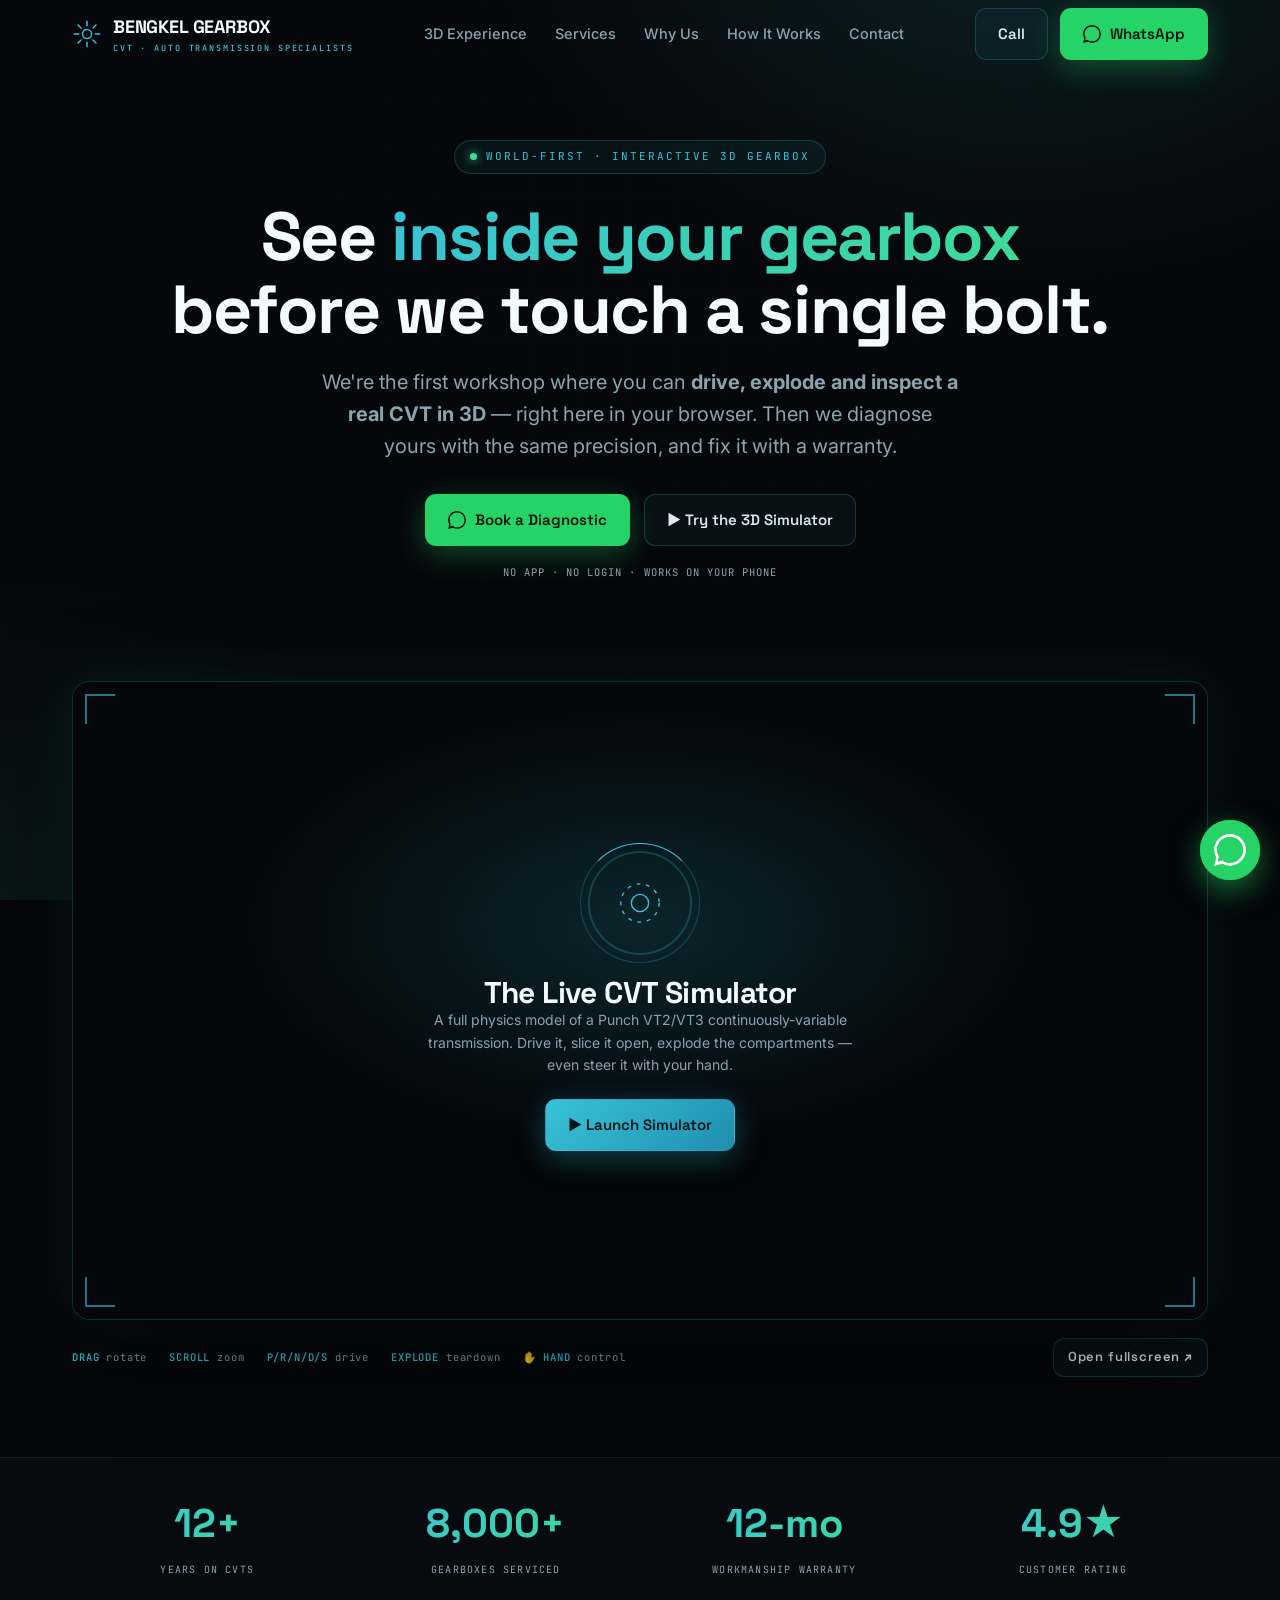
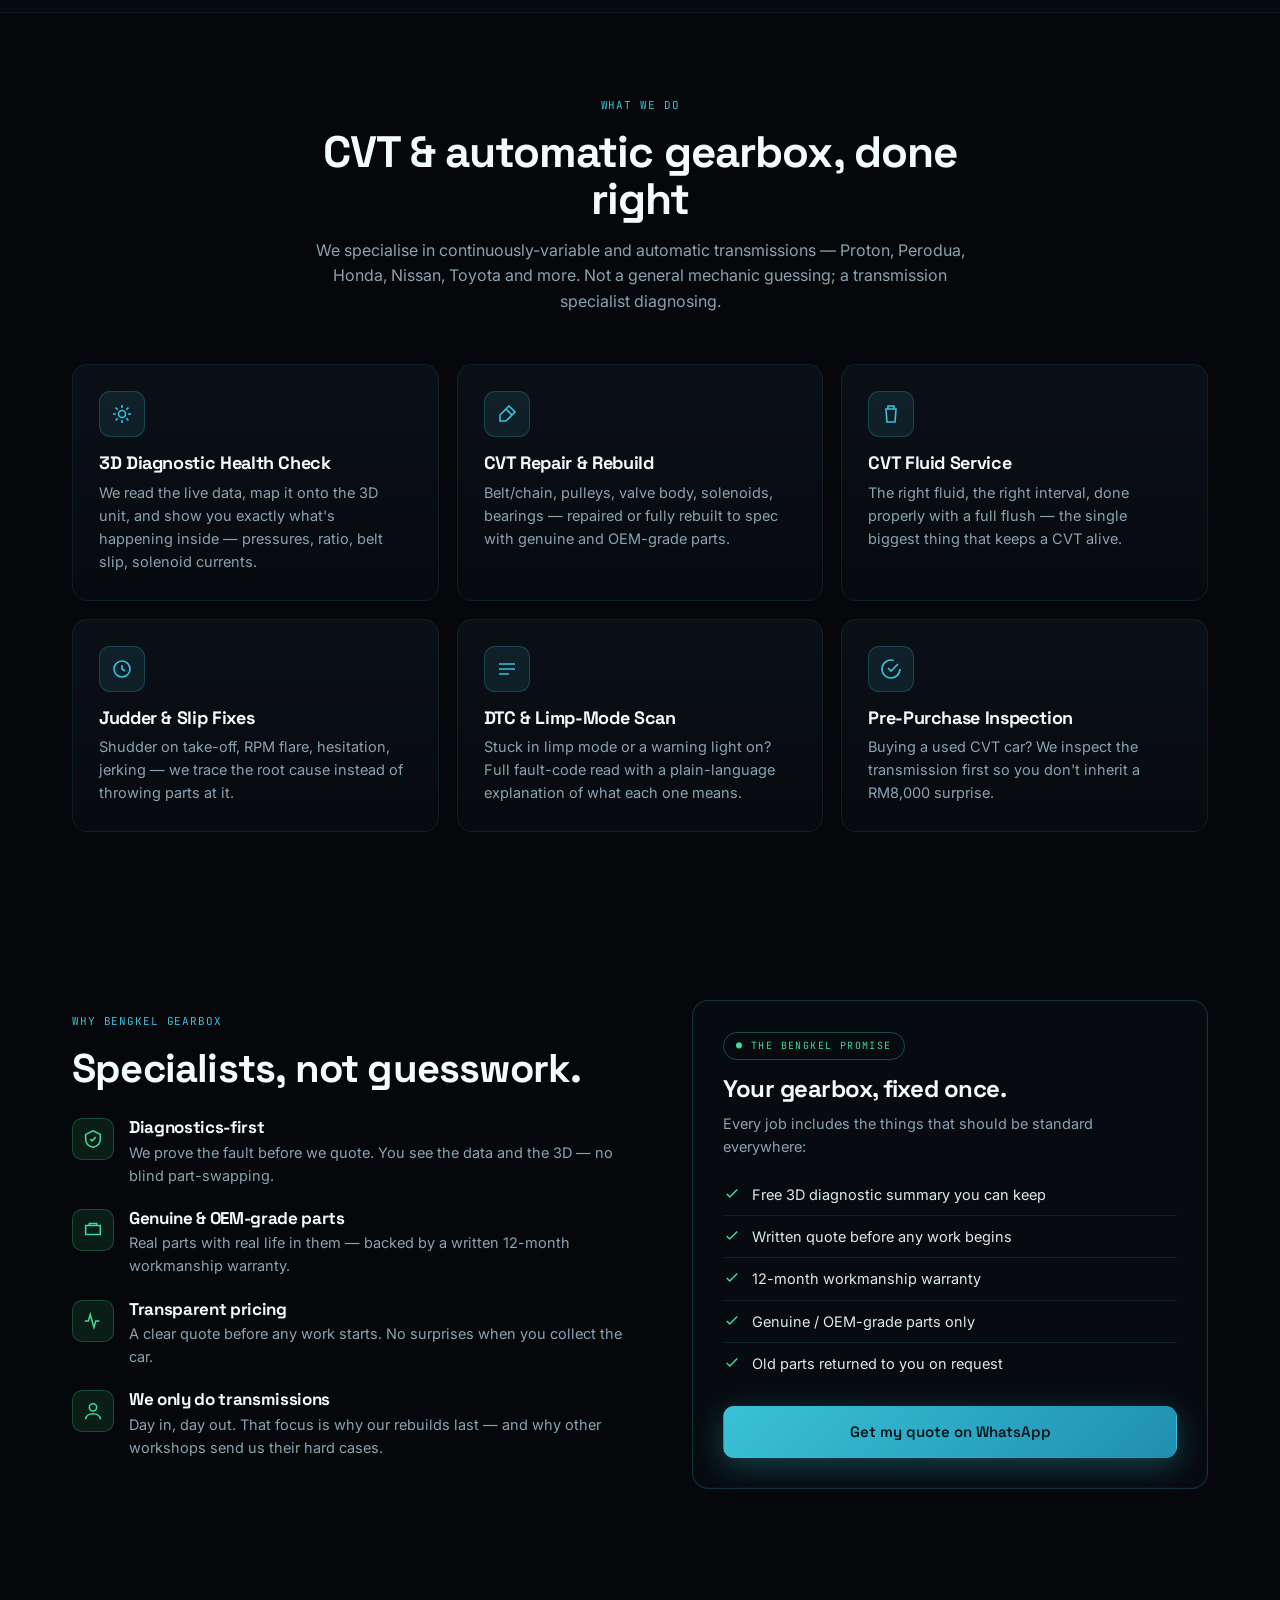
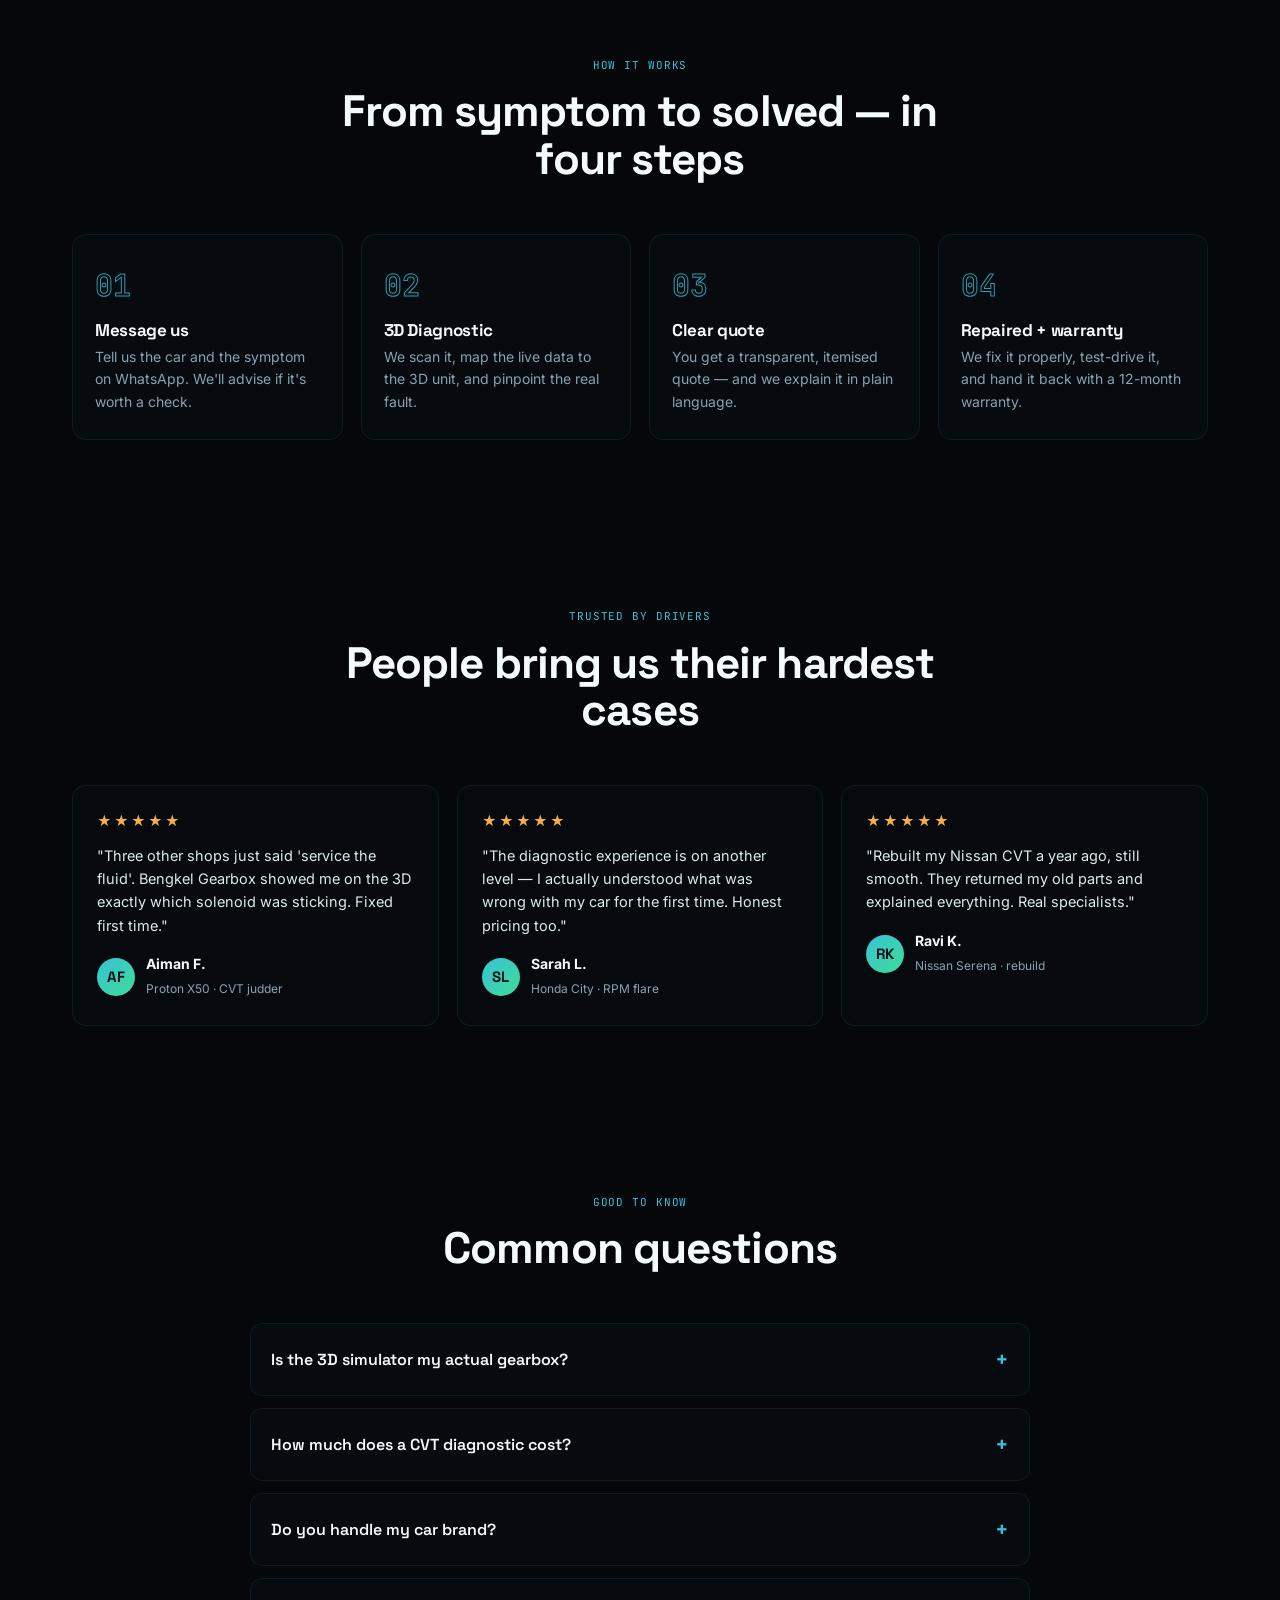
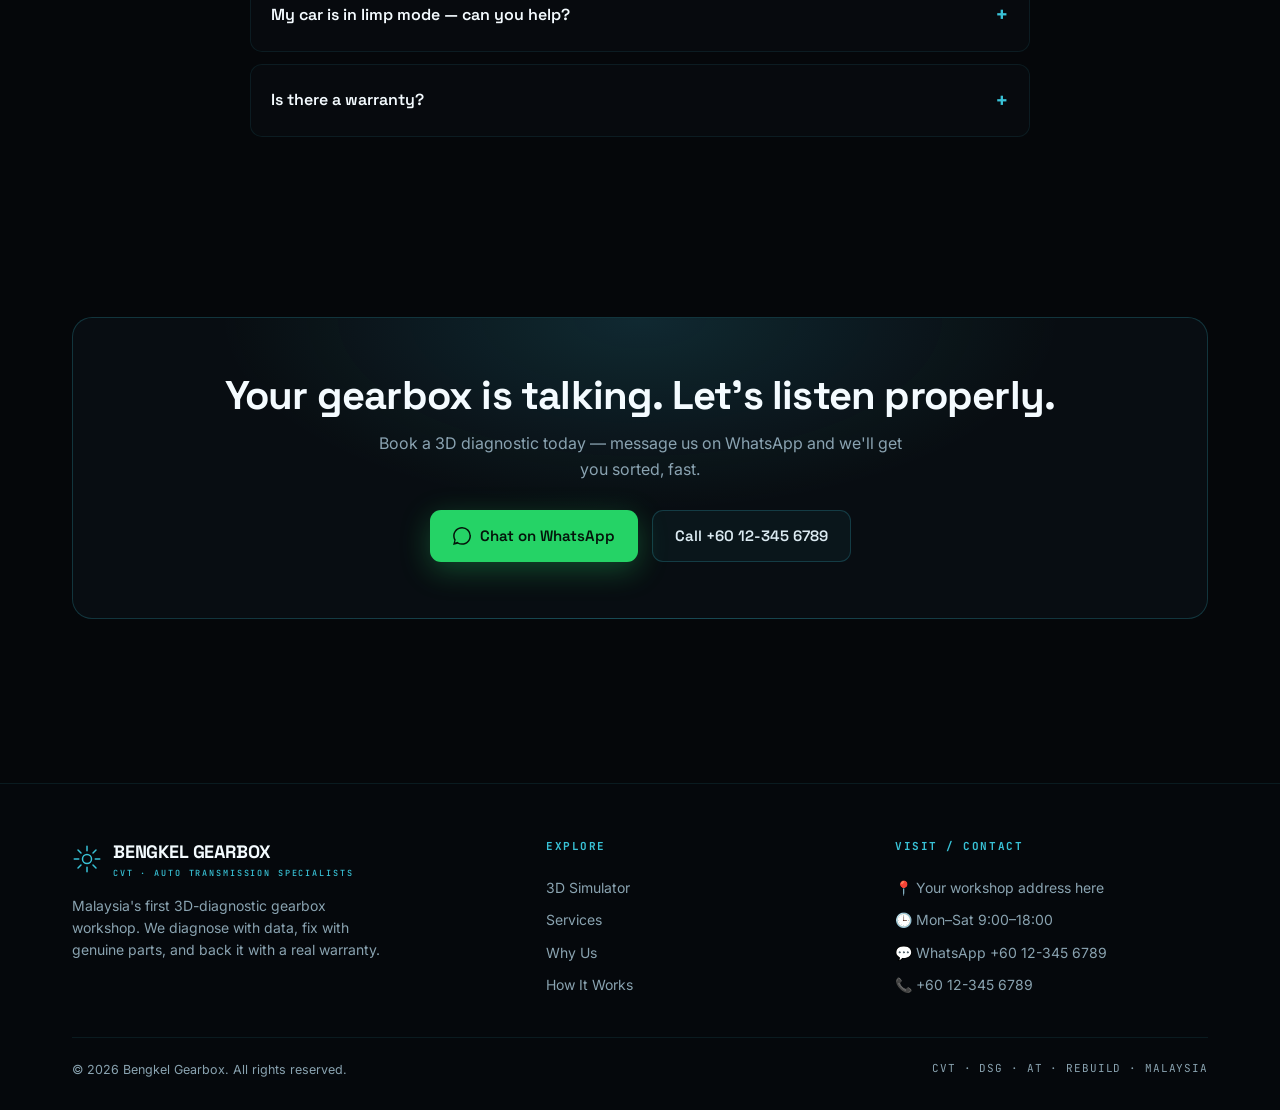
==== index.html @ e9cfb5a7 "Initial commit — Bengkel Gearbox website with interactive 3D CVT simulator Static marketing site (HT" ====
<!doctype html>
<html lang="en">
<head>
<meta charset="utf-8" />
<meta name="viewport" content="width=device-width, initial-scale=1" />
<title>Bengkel Gearbox · CVT & Auto Transmission Specialists — See Inside Your Gearbox in 3D</title>
<meta name="description" content="Malaysia's first gearbox workshop where you explore your CVT in interactive 3D. Diagnostics-first CVT repair, rebuilds & fluid service — with a real warranty. Book on WhatsApp." />
<meta name="theme-color" content="#05070a" />

<!-- ============================================================
     EDIT THESE BEFORE GOING LIVE  (placeholders, marked clearly)
     • WhatsApp number  → search:  60123456789
     • Phone number     → search:  +60 12-345 6789
     • Address / hours  → search:  data-edit
     ============================================================ -->

<meta property="og:title" content="Bengkel Gearbox — Explore Your CVT in 3D" />
<meta property="og:description" content="The first workshop where you can see and drive your gearbox in 3D before we touch a bolt." />
<meta property="og:type" content="website" />

<link rel="preconnect" href="https://fonts.googleapis.com">
<link rel="preconnect" href="https://fonts.gstatic.com" crossorigin>
<link href="https://fonts.googleapis.com/css2?family=Space+Grotesk:wght@500;600;700&family=Inter:wght@400;500;600;700&family=JetBrains+Mono:wght@500;600&display=swap" rel="stylesheet">
<style>
:root{
  --cyan:#39c2d7; --green:#3ddc97; --amber:#f3b04a; --red:#ef6b6b;
  --ink:#05070a; --ink2:#0a0e13; --ink3:#0e141c;
  --line:rgba(57,194,215,.22); --line-soft:rgba(57,194,215,.10);
  --text:#dbeaf1; --dim:#8aa3b1; --white:#f4fbff;
  --wa:#25d366;
  --maxw:1180px;
  --sans:'Inter',system-ui,sans-serif; --head:'Space Grotesk','Inter',sans-serif; --mono:'JetBrains Mono',monospace;
}
*{box-sizing:border-box;margin:0;padding:0}
html{scroll-behavior:smooth}
body{
  font-family:var(--sans);color:var(--text);background:var(--ink);line-height:1.6;
  overflow-x:hidden;-webkit-font-smoothing:antialiased;
}
a{color:inherit;text-decoration:none}
img{max-width:100%}
.wrap{max-width:var(--maxw);margin:0 auto;padding:0 22px}
h1,h2,h3{font-family:var(--head);font-weight:700;line-height:1.08;letter-spacing:-.02em;color:var(--white)}
.mono{font-family:var(--mono);letter-spacing:.08em;text-transform:uppercase;font-size:11px}
.accent{color:var(--cyan)}
.green{color:var(--green)}

/* ambient holographic background */
body::before{
  content:"";position:fixed;inset:0;z-index:-2;
  background:
    radial-gradient(900px 600px at 80% -8%, rgba(57,194,215,.13), transparent 60%),
    radial-gradient(800px 600px at 0% 100%, rgba(61,220,151,.08), transparent 55%),
    var(--ink);
}
body::after{
  content:"";position:fixed;inset:0;z-index:-1;pointer-events:none;opacity:.5;
  background-image:linear-gradient(rgba(120,180,255,.04) 1px,transparent 1px),
    linear-gradient(90deg,rgba(120,180,255,.04) 1px,transparent 1px);
  background-size:48px 48px;
  mask-image:radial-gradient(circle at 50% 30%,#000,transparent 80%);
}

/* ---------- buttons ---------- */
.btn{display:inline-flex;align-items:center;gap:9px;font-family:var(--head);font-weight:600;
  font-size:15px;padding:13px 22px;border-radius:11px;cursor:pointer;border:1px solid transparent;
  transition:.2s;white-space:nowrap}
.btn-wa{background:var(--wa);color:#04140a;box-shadow:0 8px 30px rgba(37,211,102,.32)}
.btn-wa:hover{transform:translateY(-2px);box-shadow:0 12px 38px rgba(37,211,102,.45)}
.btn-ghost{border-color:var(--line);color:var(--text);background:rgba(57,194,215,.05)}
.btn-ghost:hover{border-color:var(--cyan);color:var(--white);box-shadow:0 0 24px rgba(57,194,215,.25)}
.btn-cyan{background:linear-gradient(135deg,var(--cyan),#1f8fb0);color:#04141a;box-shadow:0 8px 30px rgba(57,194,215,.3)}
.btn-cyan:hover{transform:translateY(-2px);box-shadow:0 12px 40px rgba(57,194,215,.45)}
.btn svg{width:18px;height:18px;fill:currentColor}

/* ---------- nav ---------- */
header{position:fixed;top:0;left:0;right:0;z-index:50;transition:.3s}
header.scrolled{background:rgba(5,8,12,.82);backdrop-filter:blur(12px);border-bottom:1px solid var(--line-soft)}
nav{display:flex;align-items:center;justify-content:space-between;height:68px}
.brand{display:flex;align-items:center;gap:11px;font-family:var(--head);font-weight:700;font-size:18px;color:var(--white);letter-spacing:-.01em}
.brand .gear{width:30px;height:30px;animation:spin 14s linear infinite}
.brand .gear circle,.brand .gear path{stroke:var(--cyan)}
.brand small{display:block;font-family:var(--mono);font-size:8.5px;letter-spacing:.22em;color:var(--cyan);font-weight:500}
.nav-links{display:flex;align-items:center;gap:28px}
.nav-links a{font-size:14.5px;color:var(--dim);font-weight:500;transition:.18s}
.nav-links a:hover{color:var(--white)}
.nav-cta{display:flex;align-items:center;gap:12px}
.burger{display:none;flex-direction:column;gap:5px;cursor:pointer;padding:8px}
.burger span{width:24px;height:2px;background:var(--text);transition:.25s;border-radius:2px}

/* ---------- hero ---------- */
.hero{position:relative;padding:140px 0 70px;text-align:center}
.eyebrow{display:inline-flex;align-items:center;gap:9px;font-family:var(--mono);font-size:11px;letter-spacing:.18em;
  color:var(--cyan);border:1px solid var(--line);background:rgba(57,194,215,.06);padding:7px 15px;border-radius:999px;margin-bottom:26px}
.eyebrow .pulse{width:7px;height:7px;border-radius:50%;background:var(--green);box-shadow:0 0 10px var(--green);animation:beat 1.6s infinite}
.hero h1{font-size:clamp(34px,6vw,68px);margin-bottom:20px}
.hero h1 .grad{background:linear-gradient(120deg,var(--cyan),var(--green));-webkit-background-clip:text;background-clip:text;color:transparent}
.hero p.lead{font-size:clamp(16px,2.2vw,20px);color:var(--dim);max-width:640px;margin:0 auto 32px}
.hero-cta{display:flex;gap:14px;justify-content:center;flex-wrap:wrap;margin-bottom:18px}
.hero-note{font-family:var(--mono);font-size:10.5px;color:var(--dim);letter-spacing:.1em}

/* ---------- the simulator console ---------- */
.experience{padding:30px 0 80px}
.console{position:relative;border-radius:18px;overflow:hidden;border:1px solid var(--line);
  background:#03060a;box-shadow:0 30px 90px rgba(0,0,0,.6),0 0 60px rgba(57,194,215,.12);
  aspect-ratio:16/9;min-height:420px}
.console .corner{position:absolute;width:30px;height:30px;border:2px solid var(--cyan);z-index:6;opacity:.6;pointer-events:none}
.console .corner.tl{top:12px;left:12px;border-right:0;border-bottom:0}
.console .corner.tr{top:12px;right:12px;border-left:0;border-bottom:0}
.console .corner.bl{bottom:12px;left:12px;border-right:0;border-top:0}
.console .corner.br{bottom:12px;right:12px;border-left:0;border-top:0}
.console iframe{width:100%;height:100%;border:0;display:block}
/* poster (lazy-load gate for perf + intent) */
.poster{position:absolute;inset:0;display:flex;flex-direction:column;align-items:center;justify-content:center;
  gap:22px;text-align:center;cursor:pointer;background:
    radial-gradient(700px 380px at 50% 38%,rgba(57,194,215,.16),transparent 60%),#03060a;z-index:5}
.poster .ring{width:104px;height:104px;border-radius:50%;border:2px solid var(--line);display:grid;place-items:center;
  position:relative;animation:floaty 4s ease-in-out infinite}
.poster .ring::before{content:"";position:absolute;inset:-10px;border-radius:50%;border:1px solid rgba(57,194,215,.25);
  border-top-color:var(--cyan);animation:spin 6s linear infinite}
.poster .ring svg{width:46px;height:46px;fill:none;stroke:var(--cyan);stroke-width:1.4}
.poster h3{font-size:clamp(20px,3vw,30px)}
.poster p{color:var(--dim);font-size:14px;max-width:430px}
.poster .play{display:inline-flex;align-items:center;gap:10px}
.console-bar{display:flex;flex-wrap:wrap;gap:10px 22px;justify-content:center;align-items:center;margin-top:18px;
  font-family:var(--mono);font-size:10.5px;letter-spacing:.08em;color:var(--dim)}
.console-bar b{color:var(--cyan);font-weight:600}
.fs-btn{margin-left:auto}

/* ---------- section primitives ---------- */
section{position:relative}
.sec{padding:84px 0}
.sec-head{text-align:center;max-width:660px;margin:0 auto 50px}
.sec-head .mono{color:var(--cyan);display:block;margin-bottom:14px}
.sec-head h2{font-size:clamp(28px,4.4vw,44px);margin-bottom:14px}
.sec-head p{color:var(--dim);font-size:16px}

/* trust strip */
.trust{border-top:1px solid var(--line-soft);border-bottom:1px solid var(--line-soft);background:rgba(10,16,22,.5)}
.trust .wrap{display:grid;grid-template-columns:repeat(4,1fr);gap:18px;padding:34px 22px}
.stat{text-align:center}
.stat .n{font-family:var(--head);font-weight:700;font-size:clamp(26px,3.6vw,40px);
  background:linear-gradient(120deg,var(--cyan),var(--green));-webkit-background-clip:text;background-clip:text;color:transparent}
.stat .l{font-family:var(--mono);font-size:10px;letter-spacing:.12em;color:var(--dim);margin-top:6px;text-transform:uppercase}

/* cards grid */
.cards{display:grid;grid-template-columns:repeat(3,1fr);gap:18px}
.card{background:linear-gradient(180deg,rgba(14,20,28,.7),rgba(8,12,17,.7));border:1px solid var(--line-soft);
  border-radius:15px;padding:26px;transition:.22s;position:relative;overflow:hidden}
.card:hover{transform:translateY(-5px);border-color:var(--line);box-shadow:0 18px 50px rgba(0,0,0,.45)}
.card .ic{width:46px;height:46px;border-radius:11px;display:grid;place-items:center;margin-bottom:16px;
  background:rgba(57,194,215,.1);border:1px solid var(--line)}
.card .ic svg{width:24px;height:24px;fill:none;stroke:var(--cyan);stroke-width:1.6}
.card h3{font-size:18px;margin-bottom:8px}
.card p{color:var(--dim);font-size:14.5px}

/* why / split */
.split{display:grid;grid-template-columns:1.05fr .95fr;gap:50px;align-items:center}
.feat{display:flex;gap:15px;margin-bottom:22px}
.feat .fic{flex:none;width:42px;height:42px;border-radius:10px;display:grid;place-items:center;
  background:rgba(61,220,151,.1);border:1px solid rgba(61,220,151,.25)}
.feat .fic svg{width:22px;height:22px;fill:none;stroke:var(--green);stroke-width:1.7}
.feat h3{font-size:17px;margin-bottom:4px}
.feat p{color:var(--dim);font-size:14.5px}
.panel{border:1px solid var(--line);border-radius:16px;background:rgba(10,16,22,.55);padding:30px;
  box-shadow:inset 0 0 0 1px rgba(255,255,255,.02)}
.panel .badge{font-family:var(--mono);font-size:10px;letter-spacing:.14em;color:var(--green);
  border:1px solid rgba(61,220,151,.3);border-radius:999px;padding:5px 12px;display:inline-block;margin-bottom:16px}
.panel h3{font-size:24px;margin-bottom:10px}
.panel ul{list-style:none;margin-top:16px}
.panel li{display:flex;gap:11px;padding:9px 0;border-bottom:1px solid var(--line-soft);font-size:14.5px;color:var(--text)}
.panel li:last-child{border:0}
.panel li svg{flex:none;width:18px;height:18px;fill:none;stroke:var(--green);stroke-width:2;margin-top:2px}

/* process */
.steps{display:grid;grid-template-columns:repeat(4,1fr);gap:18px;counter-reset:s}
.step{position:relative;padding:26px 22px;border:1px solid var(--line-soft);border-radius:14px;background:rgba(10,16,22,.4)}
.step::before{counter-increment:s;content:"0" counter(s);font-family:var(--mono);font-size:30px;font-weight:600;
  color:transparent;-webkit-text-stroke:1px var(--cyan);display:block;margin-bottom:12px;opacity:.8}
.step h3{font-size:17px;margin-bottom:7px}
.step p{color:var(--dim);font-size:14px}

/* testimonials */
.quotes{display:grid;grid-template-columns:repeat(3,1fr);gap:18px}
.quote{border:1px solid var(--line-soft);border-radius:14px;padding:24px;background:rgba(10,16,22,.45)}
.quote .stars{color:var(--amber);letter-spacing:2px;margin-bottom:12px;font-size:14px}
.quote p{font-size:14.5px;margin-bottom:16px}
.quote .who{display:flex;align-items:center;gap:11px}
.quote .av{width:38px;height:38px;border-radius:50%;background:linear-gradient(135deg,var(--cyan),var(--green));
  display:grid;place-items:center;font-family:var(--head);font-weight:700;color:#04141a;font-size:15px}
.quote .who b{display:block;font-size:14px;color:var(--white)}
.quote .who span{font-size:12px;color:var(--dim)}

/* faq */
.faq{max-width:780px;margin:0 auto}
.qa{border:1px solid var(--line-soft);border-radius:12px;margin-bottom:12px;overflow:hidden;background:rgba(10,16,22,.4)}
.qa summary{list-style:none;cursor:pointer;padding:18px 20px;font-family:var(--head);font-weight:600;font-size:16px;
  color:var(--white);display:flex;justify-content:space-between;align-items:center;gap:14px}
.qa summary::-webkit-details-marker{display:none}
.qa summary::after{content:"+";color:var(--cyan);font-size:22px;transition:.2s}
.qa[open] summary::after{transform:rotate(45deg)}
.qa .a{padding:0 20px 18px;color:var(--dim);font-size:14.5px}

/* CTA band */
.cta-band{position:relative;border-radius:20px;overflow:hidden;border:1px solid var(--line);
  background:radial-gradient(700px 320px at 50% 0%,rgba(57,194,215,.16),transparent 60%),rgba(10,16,22,.7);
  padding:56px 30px;text-align:center}
.cta-band h2{font-size:clamp(26px,4vw,40px);margin-bottom:14px}
.cta-band p{color:var(--dim);max-width:540px;margin:0 auto 28px}
.cta-band .hero-cta{margin-bottom:0}

/* footer */
footer{border-top:1px solid var(--line-soft);margin-top:80px;padding:54px 0 30px;background:rgba(6,10,14,.6)}
.foot-grid{display:grid;grid-template-columns:1.4fr 1fr 1fr;gap:36px;margin-bottom:36px}
.foot-grid p{color:var(--dim);font-size:14px;margin-top:14px;max-width:320px}
.foot-col h4{font-family:var(--mono);font-size:11px;letter-spacing:.14em;color:var(--cyan);margin-bottom:16px;text-transform:uppercase}
.foot-col a,.foot-col div{display:block;color:var(--dim);font-size:14px;padding:5px 0;transition:.15s}
.foot-col a:hover{color:var(--white)}
.foot-bottom{border-top:1px solid var(--line-soft);padding-top:22px;display:flex;justify-content:space-between;
  flex-wrap:wrap;gap:12px;color:var(--dim);font-size:12.5px}

/* floating WhatsApp */
.fab{position:fixed;right:20px;bottom:20px;z-index:60;width:60px;height:60px;border-radius:50%;background:var(--wa);
  display:grid;place-items:center;box-shadow:0 10px 30px rgba(37,211,102,.5);animation:floaty 3.5s ease-in-out infinite}
.fab svg{width:32px;height:32px;fill:#fff}
.fab::after{content:"";position:absolute;inset:0;border-radius:50%;border:2px solid var(--wa);animation:ring 2.4s infinite}

/* reveal */
.reveal{opacity:0;transform:translateY(24px);transition:.7s cubic-bezier(.2,.7,.2,1)}
.reveal.in{opacity:1;transform:none}

@keyframes spin{to{transform:rotate(360deg)}}
@keyframes beat{0%,100%{opacity:.5;transform:scale(.85)}50%{opacity:1;transform:scale(1.15)}}
@keyframes floaty{0%,100%{transform:translateY(0)}50%{transform:translateY(-8px)}}
@keyframes ring{0%{transform:scale(1);opacity:.7}100%{transform:scale(1.6);opacity:0}}

@media(max-width:920px){
  .nav-links{display:none}
  .nav-links.open{display:flex;position:absolute;top:68px;left:0;right:0;flex-direction:column;gap:0;
    background:rgba(5,8,12,.97);backdrop-filter:blur(12px);border-bottom:1px solid var(--line);padding:10px 0}
  .nav-links.open a{padding:14px 22px;border-bottom:1px solid var(--line-soft)}
  .burger{display:flex}
  .split{grid-template-columns:1fr;gap:34px}
  .cards,.quotes{grid-template-columns:1fr}
  .steps{grid-template-columns:repeat(2,1fr)}
  .trust .wrap{grid-template-columns:repeat(2,1fr);gap:26px}
  .foot-grid{grid-template-columns:1fr;gap:26px}
}
@media(max-width:560px){
  .nav-cta .btn-ghost{display:none}
  .console{aspect-ratio:auto;height:74vh;min-height:380px}
}
</style>
</head>
<body>

<!-- ===================== NAV ===================== -->
<header id="hdr">
  <div class="wrap">
    <nav>
      <a class="brand" href="#top">
        <svg class="gear" viewBox="0 0 40 40" fill="none">
          <circle cx="20" cy="20" r="6" stroke-width="2"/>
          <path d="M20 3v6M20 31v6M3 20h6M31 20h6M8 8l4 4M28 28l4 4M32 8l-4 4M12 28l-4 4" stroke-width="2" stroke-linecap="round"/>
        </svg>
        <span>BENGKEL GEARBOX<small>CVT · AUTO TRANSMISSION SPECIALISTS</small></span>
      </a>
      <div class="nav-links" id="navlinks">
        <a href="#experience">3D Experience</a>
        <a href="#services">Services</a>
        <a href="#why">Why Us</a>
        <a href="#process">How It Works</a>
        <a href="#contact">Contact</a>
      </div>
      <div class="nav-cta">
        <a class="btn btn-ghost" href="tel:+60123456789">Call</a>
        <a class="btn btn-wa" href="https://wa.me/60123456789" target="_blank" rel="noopener">
          <svg viewBox="0 0 24 24"><path d="M.057 24l1.687-6.163a11.867 11.867 0 01-1.587-5.945C.16 5.335 5.495 0 12.05 0a11.82 11.82 0 018.413 3.488 11.82 11.82 0 013.48 8.414c-.003 6.557-5.338 11.892-11.893 11.892a11.9 11.9 0 01-5.688-1.448L.057 24zm6.597-3.807c1.676.995 3.276 1.591 5.392 1.592 5.448 0 9.886-4.434 9.889-9.885.002-5.462-4.415-9.89-9.881-9.892-5.452 0-9.887 4.434-9.889 9.884a9.86 9.86 0 001.519 5.262l-.999 3.648 3.969-1.04z"/></svg>
          WhatsApp
        </a>
      </div>
      <div class="burger" id="burger"><span></span><span></span><span></span></div>
    </nav>
  </div>
</header>

<a id="top"></a>

<!-- ===================== HERO ===================== -->
<section class="hero">
  <div class="wrap">
    <span class="eyebrow"><span class="pulse"></span> WORLD-FIRST · INTERACTIVE 3D GEARBOX</span>
    <h1>See <span class="grad">inside your gearbox</span><br>before we touch a single bolt.</h1>
    <p class="lead">We're the first workshop where you can <b>drive, explode and inspect a real CVT in 3D</b> — right here in your browser. Then we diagnose yours with the same precision, and fix it with a warranty.</p>
    <div class="hero-cta">
      <a class="btn btn-wa" href="https://wa.me/60123456789?text=Hi%20Bengkel%20Gearbox%2C%20I%27d%20like%20to%20book%20a%20CVT%20diagnostic." target="_blank" rel="noopener">
        <svg viewBox="0 0 24 24"><path d="M.057 24l1.687-6.163a11.867 11.867 0 01-1.587-5.945C.16 5.335 5.495 0 12.05 0a11.82 11.82 0 018.413 3.488 11.82 11.82 0 013.48 8.414c-.003 6.557-5.338 11.892-11.893 11.892a11.9 11.9 0 01-5.688-1.448L.057 24zm6.597-3.807c1.676.995 3.276 1.591 5.392 1.592 5.448 0 9.886-4.434 9.889-9.885.002-5.462-4.415-9.89-9.881-9.892-5.452 0-9.887 4.434-9.889 9.884a9.86 9.86 0 001.519 5.262l-.999 3.648 3.969-1.04z"/></svg>
        Book a Diagnostic
      </a>
      <a class="btn btn-ghost" href="#experience">▶ Try the 3D Simulator</a>
    </div>
    <div class="hero-note">NO APP · NO LOGIN · WORKS ON YOUR PHONE</div>
  </div>
</section>

<!-- ===================== THE 3D EXPERIENCE ===================== -->
<section class="experience" id="experience">
  <div class="wrap reveal">
    <div class="console" id="console">
      <span class="corner tl"></span><span class="corner tr"></span><span class="corner bl"></span><span class="corner br"></span>
      <div class="poster" id="poster">
        <div class="ring">
          <svg viewBox="0 0 48 48"><circle cx="24" cy="24" r="9"/><circle cx="24" cy="24" r="20" stroke-dasharray="4 6"/></svg>
        </div>
        <div>
          <h3>The Live CVT Simulator</h3>
          <p>A full physics model of a Punch VT2/VT3 continuously-variable transmission. Drive it, slice it open, explode the compartments — even steer it with your hand.</p>
        </div>
        <span class="btn btn-cyan play">▶ Launch Simulator</span>
      </div>
    </div>
    <div class="console-bar">
      <span><b>DRAG</b> rotate</span><span><b>SCROLL</b> zoom</span><span><b>P/R/N/D/S</b> drive</span>
      <span><b>EXPLODE</b> teardown</span><span><b>✋ HAND</b> control</span>
      <a class="btn btn-ghost fs-btn" id="fsBtn" href="sim.html" target="_blank" rel="noopener" style="padding:8px 14px;font-size:13px">Open fullscreen ↗</a>
    </div>
  </div>
</section>

<!-- ===================== TRUST ===================== -->
<div class="trust">
  <div class="wrap">
    <div class="stat"><div class="n">12+</div><div class="l">Years on CVTs</div></div>
    <div class="stat"><div class="n">8,000+</div><div class="l">Gearboxes Serviced</div></div>
    <div class="stat"><div class="n">12-mo</div><div class="l">Workmanship Warranty</div></div>
    <div class="stat"><div class="n">4.9★</div><div class="l">Customer Rating</div></div>
  </div>
</div>

<!-- ===================== SERVICES ===================== -->
<section class="sec" id="services">
  <div class="wrap">
    <div class="sec-head reveal">
      <span class="mono">What we do</span>
      <h2>CVT & automatic gearbox, done right</h2>
      <p>We specialise in continuously-variable and automatic transmissions — Proton, Perodua, Honda, Nissan, Toyota and more. Not a general mechanic guessing; a transmission specialist diagnosing.</p>
    </div>
    <div class="cards">
      <div class="card reveal"><div class="ic"><svg viewBox="0 0 24 24"><path d="M12 3v3M12 18v3M3 12h3M18 12h3M5.6 5.6l2.1 2.1M16.3 16.3l2.1 2.1M18.4 5.6l-2.1 2.1M7.7 16.3l-2.1 2.1"/><circle cx="12" cy="12" r="3.5"/></svg></div>
        <h3>3D Diagnostic Health Check</h3><p>We read the live data, map it onto the 3D unit, and show you exactly what's happening inside — pressures, ratio, belt slip, solenoid currents.</p></div>
      <div class="card reveal"><div class="ic"><svg viewBox="0 0 24 24"><path d="M14 4l6 6-9 9H5v-6z"/><path d="M11 7l6 6"/></svg></div>
        <h3>CVT Repair & Rebuild</h3><p>Belt/chain, pulleys, valve body, solenoids, bearings — repaired or fully rebuilt to spec with genuine and OEM-grade parts.</p></div>
      <div class="card reveal"><div class="ic"><svg viewBox="0 0 24 24"><path d="M7 7h10l-1 13H8z"/><path d="M9 7V4h6v3"/></svg></div>
        <h3>CVT Fluid Service</h3><p>The right fluid, the right interval, done properly with a full flush — the single biggest thing that keeps a CVT alive.</p></div>
      <div class="card reveal"><div class="ic"><svg viewBox="0 0 24 24"><circle cx="12" cy="12" r="8"/><path d="M12 8v4l3 2"/></svg></div>
        <h3>Judder & Slip Fixes</h3><p>Shudder on take-off, RPM flare, hesitation, jerking — we trace the root cause instead of throwing parts at it.</p></div>
      <div class="card reveal"><div class="ic"><svg viewBox="0 0 24 24"><path d="M4 7h16M4 12h16M4 17h10"/></svg></div>
        <h3>DTC & Limp-Mode Scan</h3><p>Stuck in limp mode or a warning light on? Full fault-code read with a plain-language explanation of what each one means.</p></div>
      <div class="card reveal"><div class="ic"><svg viewBox="0 0 24 24"><path d="M9 11l3 3 7-7"/><path d="M21 12a9 9 0 11-6.2-8.5"/></svg></div>
        <h3>Pre-Purchase Inspection</h3><p>Buying a used CVT car? We inspect the transmission first so you don't inherit a RM8,000 surprise.</p></div>
    </div>
  </div>
</section>

<!-- ===================== WHY US ===================== -->
<section class="sec" id="why">
  <div class="wrap split">
    <div class="reveal">
      <span class="mono accent">Why Bengkel Gearbox</span>
      <h2 style="font-size:clamp(26px,4vw,40px);margin:14px 0 28px">Specialists, not guesswork.</h2>
      <div class="feat"><div class="fic"><svg viewBox="0 0 24 24"><path d="M12 3l8 4v5c0 5-3.5 8-8 9-4.5-1-8-4-8-9V7z"/><path d="M9 12l2 2 4-4"/></svg></div>
        <div><h3>Diagnostics-first</h3><p>We prove the fault before we quote. You see the data and the 3D — no blind part-swapping.</p></div></div>
      <div class="feat"><div class="fic"><svg viewBox="0 0 24 24"><path d="M4 7h16v10H4z"/><path d="M8 7V5h8v2"/></svg></div>
        <div><h3>Genuine & OEM-grade parts</h3><p>Real parts with real life in them — backed by a written 12-month workmanship warranty.</p></div></div>
      <div class="feat"><div class="fic"><svg viewBox="0 0 24 24"><path d="M3 12h4l2-7 4 14 2-7h4"/></svg></div>
        <div><h3>Transparent pricing</h3><p>A clear quote before any work starts. No surprises when you collect the car.</p></div></div>
      <div class="feat"><div class="fic"><svg viewBox="0 0 24 24"><circle cx="12" cy="8" r="4"/><path d="M4 21c0-4 4-6 8-6s8 2 8 6"/></svg></div>
        <div><h3>We only do transmissions</h3><p>Day in, day out. That focus is why our rebuilds last — and why other workshops send us their hard cases.</p></div></div>
    </div>
    <div class="panel reveal">
      <span class="badge">● THE BENGKEL PROMISE</span>
      <h3>Your gearbox, fixed once.</h3>
      <p style="color:var(--dim);font-size:14.5px">Every job includes the things that should be standard everywhere:</p>
      <ul>
        <li><svg viewBox="0 0 24 24"><path d="M5 12l4 4L19 6"/></svg> Free 3D diagnostic summary you can keep</li>
        <li><svg viewBox="0 0 24 24"><path d="M5 12l4 4L19 6"/></svg> Written quote before any work begins</li>
        <li><svg viewBox="0 0 24 24"><path d="M5 12l4 4L19 6"/></svg> 12-month workmanship warranty</li>
        <li><svg viewBox="0 0 24 24"><path d="M5 12l4 4L19 6"/></svg> Genuine / OEM-grade parts only</li>
        <li><svg viewBox="0 0 24 24"><path d="M5 12l4 4L19 6"/></svg> Old parts returned to you on request</li>
      </ul>
      <a class="btn btn-cyan" style="margin-top:22px;width:100%;justify-content:center" href="https://wa.me/60123456789?text=Hi%2C%20I%27d%20like%20a%20CVT%20quote." target="_blank" rel="noopener">Get my quote on WhatsApp</a>
    </div>
  </div>
</section>

<!-- ===================== PROCESS ===================== -->
<section class="sec" id="process">
  <div class="wrap">
    <div class="sec-head reveal"><span class="mono">How it works</span><h2>From symptom to solved — in four steps</h2></div>
    <div class="steps">
      <div class="step reveal"><h3>Message us</h3><p>Tell us the car and the symptom on WhatsApp. We'll advise if it's worth a check.</p></div>
      <div class="step reveal"><h3>3D Diagnostic</h3><p>We scan it, map the live data to the 3D unit, and pinpoint the real fault.</p></div>
      <div class="step reveal"><h3>Clear quote</h3><p>You get a transparent, itemised quote — and we explain it in plain language.</p></div>
      <div class="step reveal"><h3>Repaired + warranty</h3><p>We fix it properly, test-drive it, and hand it back with a 12-month warranty.</p></div>
    </div>
  </div>
</section>

<!-- ===================== TESTIMONIALS ===================== -->
<section class="sec">
  <div class="wrap">
    <div class="sec-head reveal"><span class="mono">Trusted by drivers</span><h2>People bring us their hardest cases</h2></div>
    <div class="quotes">
      <div class="quote reveal"><div class="stars">★★★★★</div><p>"Three other shops just said 'service the fluid'. Bengkel Gearbox showed me on the 3D exactly which solenoid was sticking. Fixed first time."</p><div class="who"><div class="av">AF</div><div><b>Aiman F.</b><span>Proton X50 · CVT judder</span></div></div></div>
      <div class="quote reveal"><div class="stars">★★★★★</div><p>"The diagnostic experience is on another level — I actually understood what was wrong with my car for the first time. Honest pricing too."</p><div class="who"><div class="av">SL</div><div><b>Sarah L.</b><span>Honda City · RPM flare</span></div></div></div>
      <div class="quote reveal"><div class="stars">★★★★★</div><p>"Rebuilt my Nissan CVT a year ago, still smooth. They returned my old parts and explained everything. Real specialists."</p><div class="who"><div class="av">RK</div><div><b>Ravi K.</b><span>Nissan Serena · rebuild</span></div></div></div>
    </div>
  </div>
</section>

<!-- ===================== FAQ ===================== -->
<section class="sec">
  <div class="wrap">
    <div class="sec-head reveal"><span class="mono">Good to know</span><h2>Common questions</h2></div>
    <div class="faq">
      <details class="qa reveal"><summary>Is the 3D simulator my actual gearbox?</summary><div class="a">It's an accurate, physics-based model of a Punch VT2/VT3 CVT — the type used in many Proton and Perodua cars. It's there so you can understand how a CVT works and what we inspect. Your real diagnosis happens in the workshop on your car.</div></details>
      <details class="qa reveal"><summary>How much does a CVT diagnostic cost?</summary><div class="a">Message us on WhatsApp with your car model and symptoms for current pricing. The diagnostic fee is typically credited toward the repair if you go ahead.</div></details>
      <details class="qa reveal"><summary>Do you handle my car brand?</summary><div class="a">We service most CVT and automatic transmissions — Proton, Perodua, Honda, Nissan, Toyota, Mitsubishi and more. Send us your model and we'll confirm.</div></details>
      <details class="qa reveal"><summary>My car is in limp mode — can you help?</summary><div class="a">Yes. Limp mode usually means a stored fault has put the transmission into a safe state. We'll read the codes, explain them, and tell you what it'll take to clear it properly.</div></details>
      <details class="qa reveal"><summary>Is there a warranty?</summary><div class="a">Every repair and rebuild comes with a 12-month workmanship warranty. Parts carry their own manufacturer warranty on top.</div></details>
    </div>
  </div>
</section>

<!-- ===================== CTA + CONTACT ===================== -->
<section class="sec" id="contact">
  <div class="wrap">
    <div class="cta-band reveal">
      <h2>Your gearbox is talking. Let's listen properly.</h2>
      <p>Book a 3D diagnostic today — message us on WhatsApp and we'll get you sorted, fast.</p>
      <div class="hero-cta">
        <a class="btn btn-wa" href="https://wa.me/60123456789?text=Hi%20Bengkel%20Gearbox%2C%20I%27d%20like%20to%20book%20a%20diagnostic." target="_blank" rel="noopener">
          <svg viewBox="0 0 24 24"><path d="M.057 24l1.687-6.163a11.867 11.867 0 01-1.587-5.945C.16 5.335 5.495 0 12.05 0a11.82 11.82 0 018.413 3.488 11.82 11.82 0 013.48 8.414c-.003 6.557-5.338 11.892-11.893 11.892a11.9 11.9 0 01-5.688-1.448L.057 24zm6.597-3.807c1.676.995 3.276 1.591 5.392 1.592 5.448 0 9.886-4.434 9.889-9.885.002-5.462-4.415-9.89-9.881-9.892-5.452 0-9.887 4.434-9.889 9.884a9.86 9.86 0 001.519 5.262l-.999 3.648 3.969-1.04z"/></svg>
          Chat on WhatsApp
        </a>
        <a class="btn btn-ghost" href="tel:+60123456789">Call +60 12-345 6789</a>
      </div>
    </div>
  </div>
</section>

<!-- ===================== FOOTER ===================== -->
<footer>
  <div class="wrap">
    <div class="foot-grid">
      <div>
        <a class="brand" href="#top"><svg class="gear" viewBox="0 0 40 40" fill="none"><circle cx="20" cy="20" r="6" stroke-width="2"/><path d="M20 3v6M20 31v6M3 20h6M31 20h6M8 8l4 4M28 28l4 4M32 8l-4 4M12 28l-4 4" stroke-width="2" stroke-linecap="round"/></svg><span>BENGKEL GEARBOX<small>CVT · AUTO TRANSMISSION SPECIALISTS</small></span></a>
        <p>Malaysia's first 3D-diagnostic gearbox workshop. We diagnose with data, fix with genuine parts, and back it with a real warranty.</p>
      </div>
      <div class="foot-col">
        <h4>Explore</h4>
        <a href="#experience">3D Simulator</a><a href="#services">Services</a><a href="#why">Why Us</a><a href="#process">How It Works</a>
      </div>
      <div class="foot-col">
        <h4>Visit / Contact</h4>
        <div data-edit>📍 Your workshop address here</div>
        <div data-edit>🕒 Mon–Sat 9:00–18:00</div>
        <a href="https://wa.me/60123456789" target="_blank" rel="noopener">💬 WhatsApp +60 12-345 6789</a>
        <a href="tel:+60123456789">📞 +60 12-345 6789</a>
      </div>
    </div>
    <div class="foot-bottom">
      <span>© <span id="yr"></span> Bengkel Gearbox. All rights reserved.</span>
      <span class="mono">CVT · DSG · AT · REBUILD · MALAYSIA</span>
    </div>
  </div>
</footer>

<!-- floating WhatsApp -->
<a class="fab" href="https://wa.me/60123456789?text=Hi%20Bengkel%20Gearbox!" target="_blank" rel="noopener" aria-label="WhatsApp us">
  <svg viewBox="0 0 24 24"><path d="M.057 24l1.687-6.163a11.867 11.867 0 01-1.587-5.945C.16 5.335 5.495 0 12.05 0a11.82 11.82 0 018.413 3.488 11.82 11.82 0 013.48 8.414c-.003 6.557-5.338 11.892-11.893 11.892a11.9 11.9 0 01-5.688-1.448L.057 24zm6.597-3.807c1.676.995 3.276 1.591 5.392 1.592 5.448 0 9.886-4.434 9.889-9.885.002-5.462-4.415-9.89-9.881-9.892-5.452 0-9.887 4.434-9.889 9.884a9.86 9.86 0 001.519 5.262l-.999 3.648 3.969-1.04z"/></svg>
</a>

<script>
  // year
  document.getElementById('yr').textContent = new Date().getFullYear();
  // sticky nav
  const hdr = document.getElementById('hdr');
  const onScroll = () => hdr.classList.toggle('scrolled', window.scrollY > 24);
  onScroll(); addEventListener('scroll', onScroll, {passive:true});
  // mobile menu
  const burger = document.getElementById('burger'), nav = document.getElementById('navlinks');
  burger.addEventListener('click', () => nav.classList.toggle('open'));
  nav.querySelectorAll('a').forEach(a => a.addEventListener('click', () => nav.classList.remove('open')));
  // lazy-load the simulator iframe on intent (perf + engagement)
  const poster = document.getElementById('poster'), consoleEl = document.getElementById('console');
  let simLoaded = false;
  function launchSim(){
    if (simLoaded) return; simLoaded = true;
    const f = document.createElement('iframe');
    f.src = 'sim.html'; f.title = 'Interactive CVT Simulator';
    f.allow = 'camera; fullscreen';  // camera → hand control
    consoleEl.insertBefore(f, poster);
    poster.style.transition = 'opacity .4s'; poster.style.opacity = '0';
    setTimeout(() => poster.remove(), 420);
  }
  poster.addEventListener('click', launchSim);
  // reveal on scroll
  const io = new IntersectionObserver((es) => es.forEach(e => { if (e.isIntersecting){ e.target.classList.add('in'); io.unobserve(e.target);} }), {threshold:.12});
  document.querySelectorAll('.reveal').forEach(el => io.observe(el));
</script>
</body>
</html>
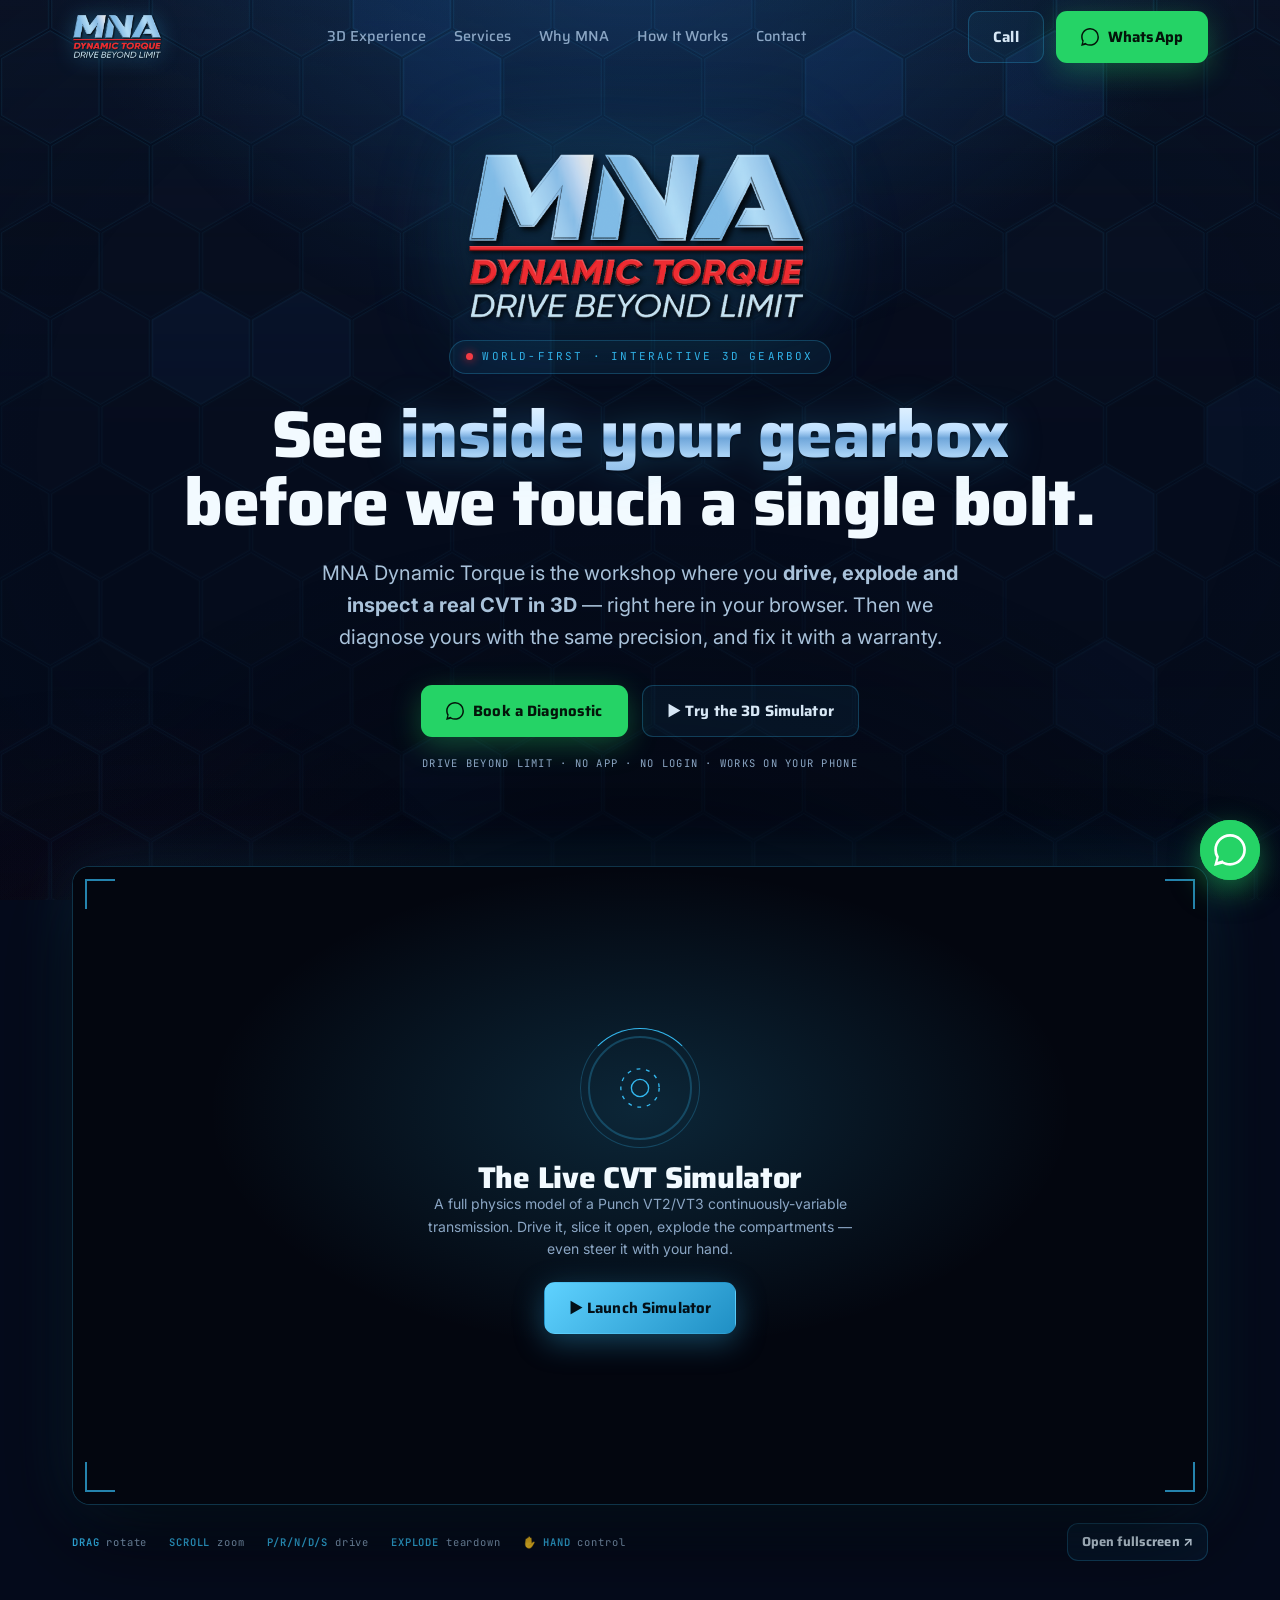
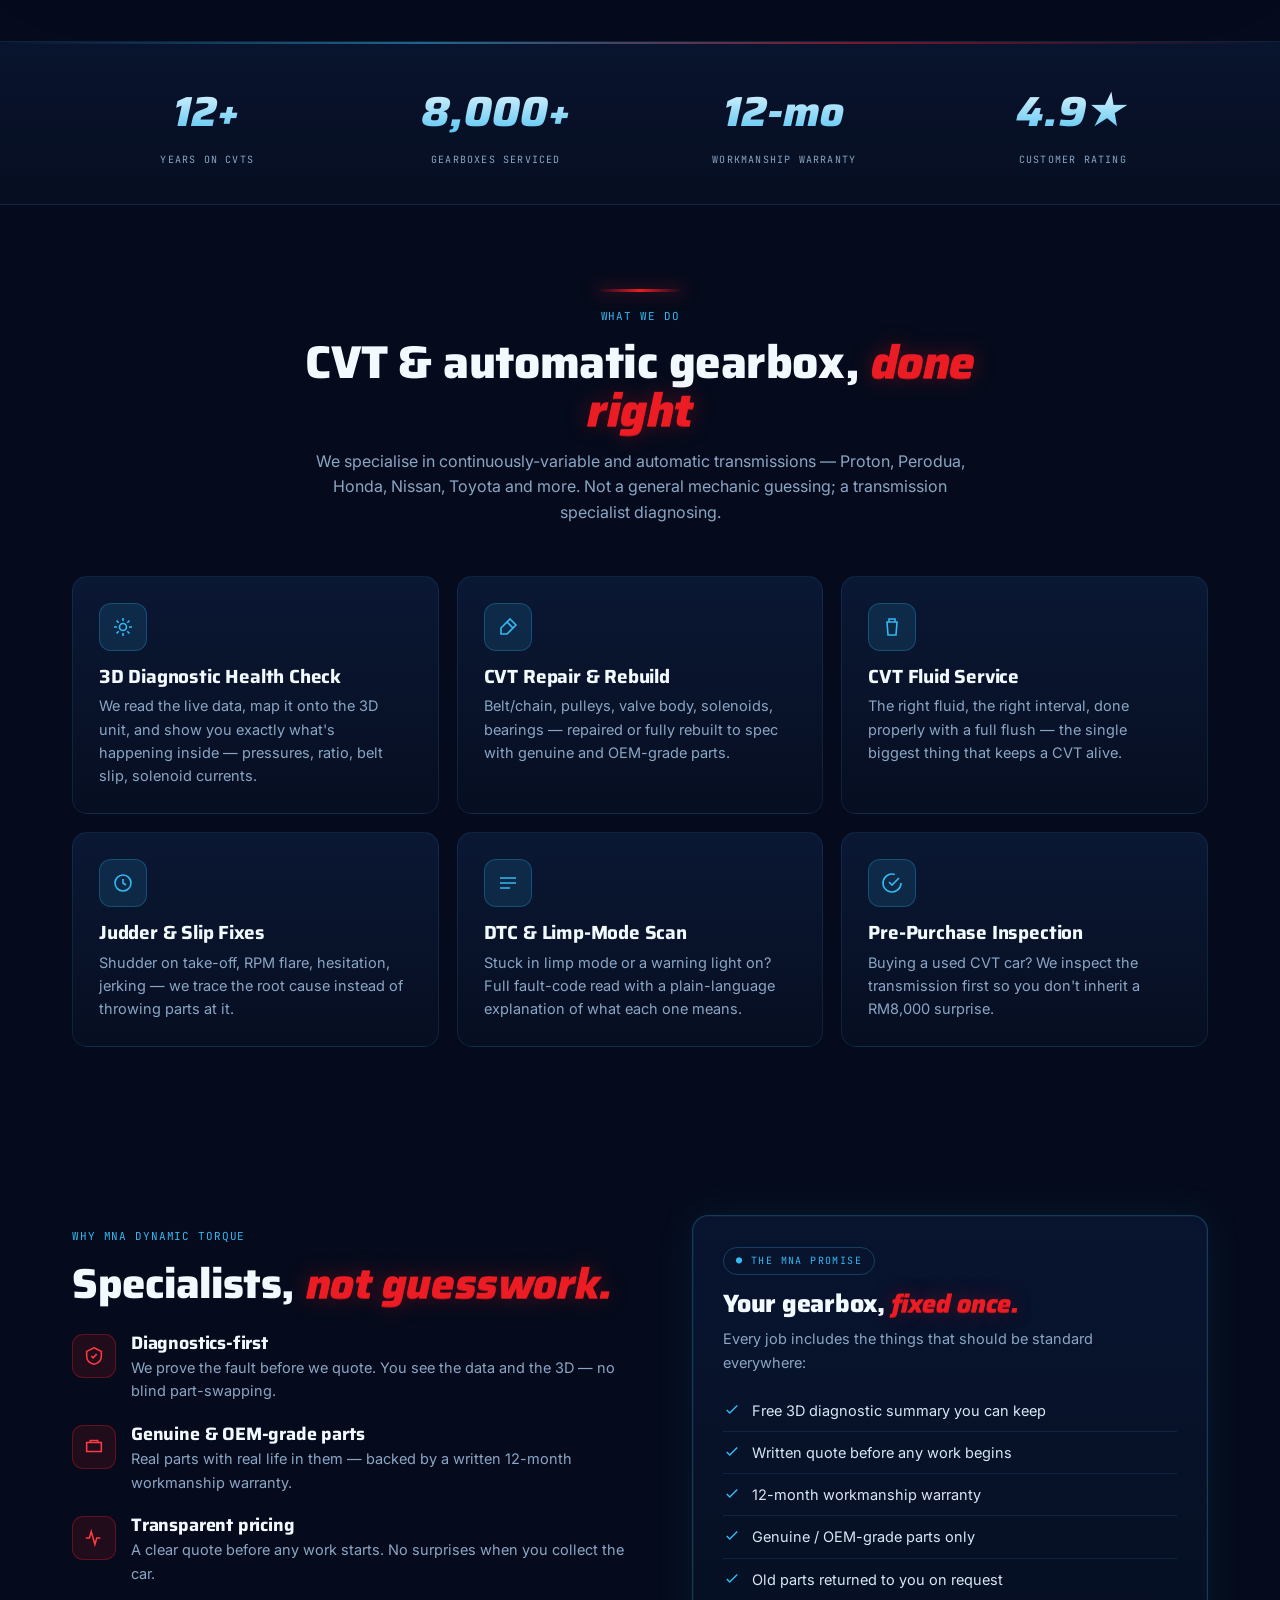
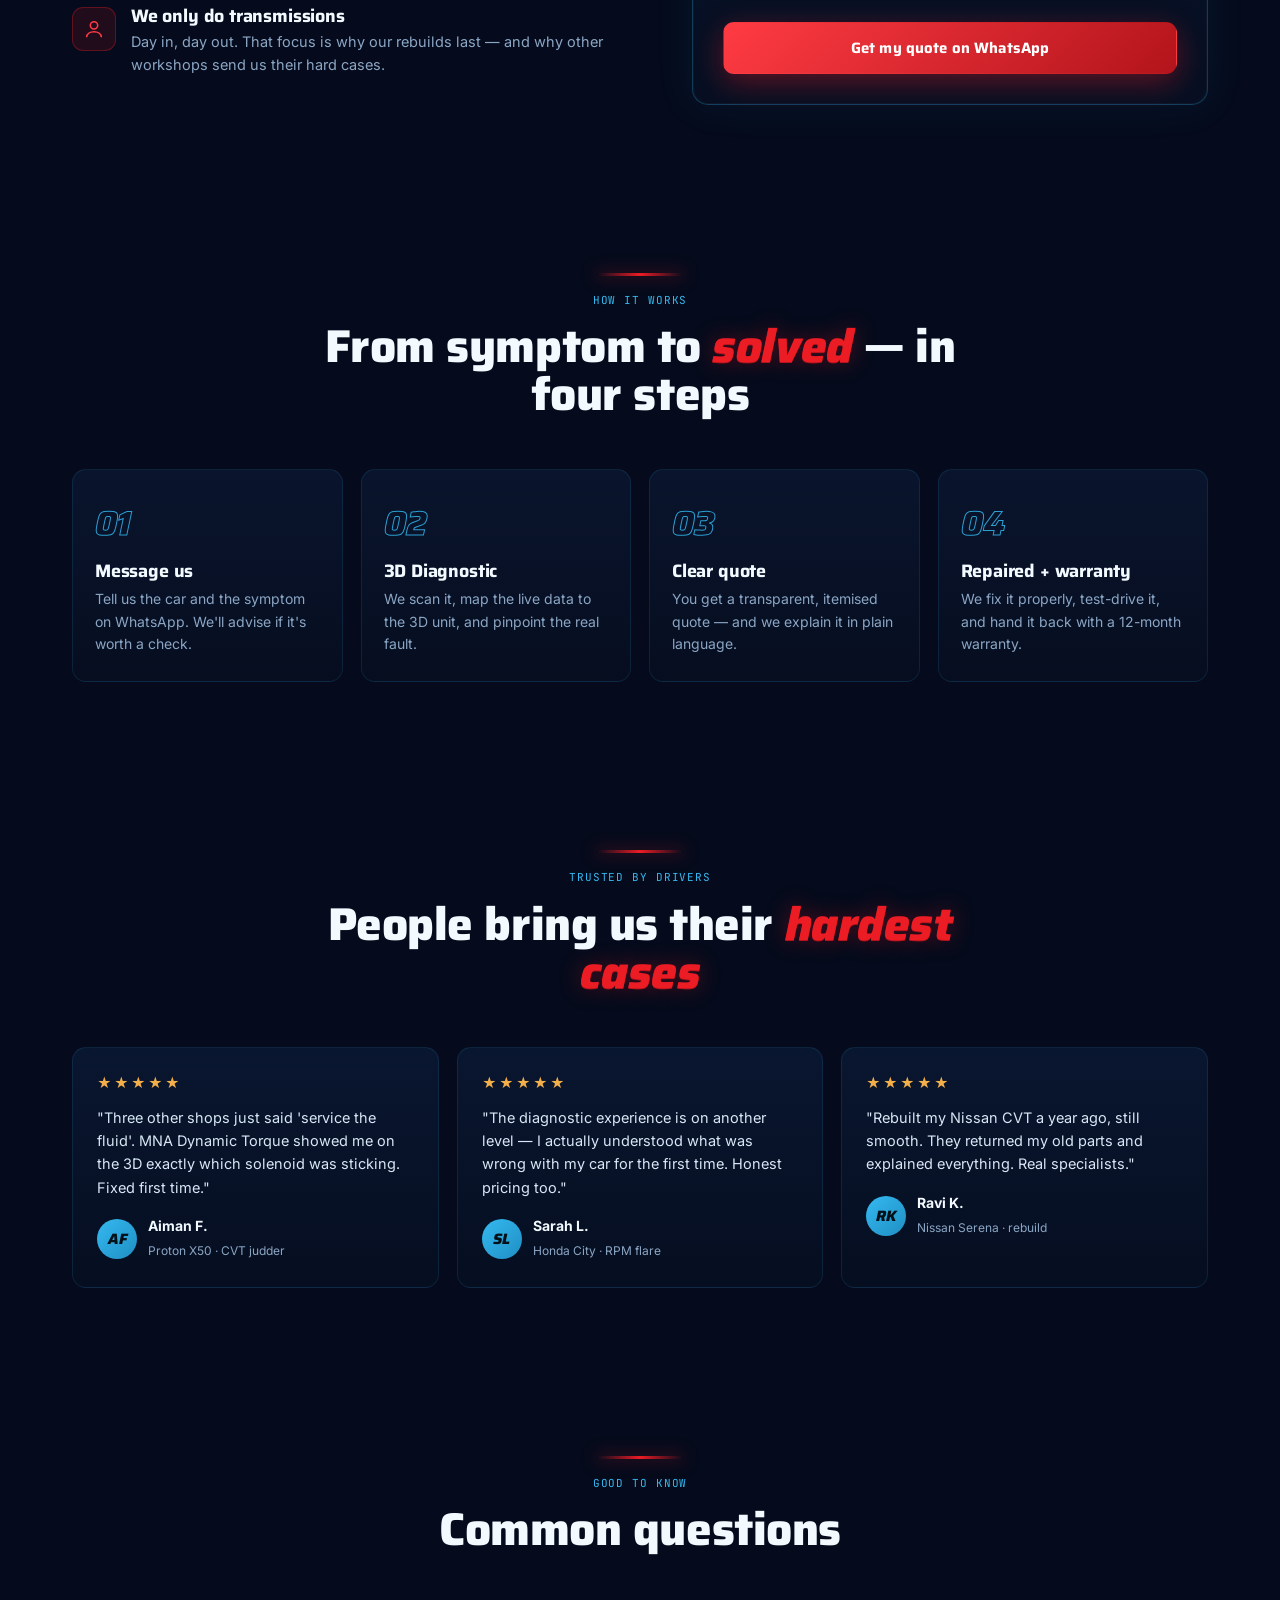
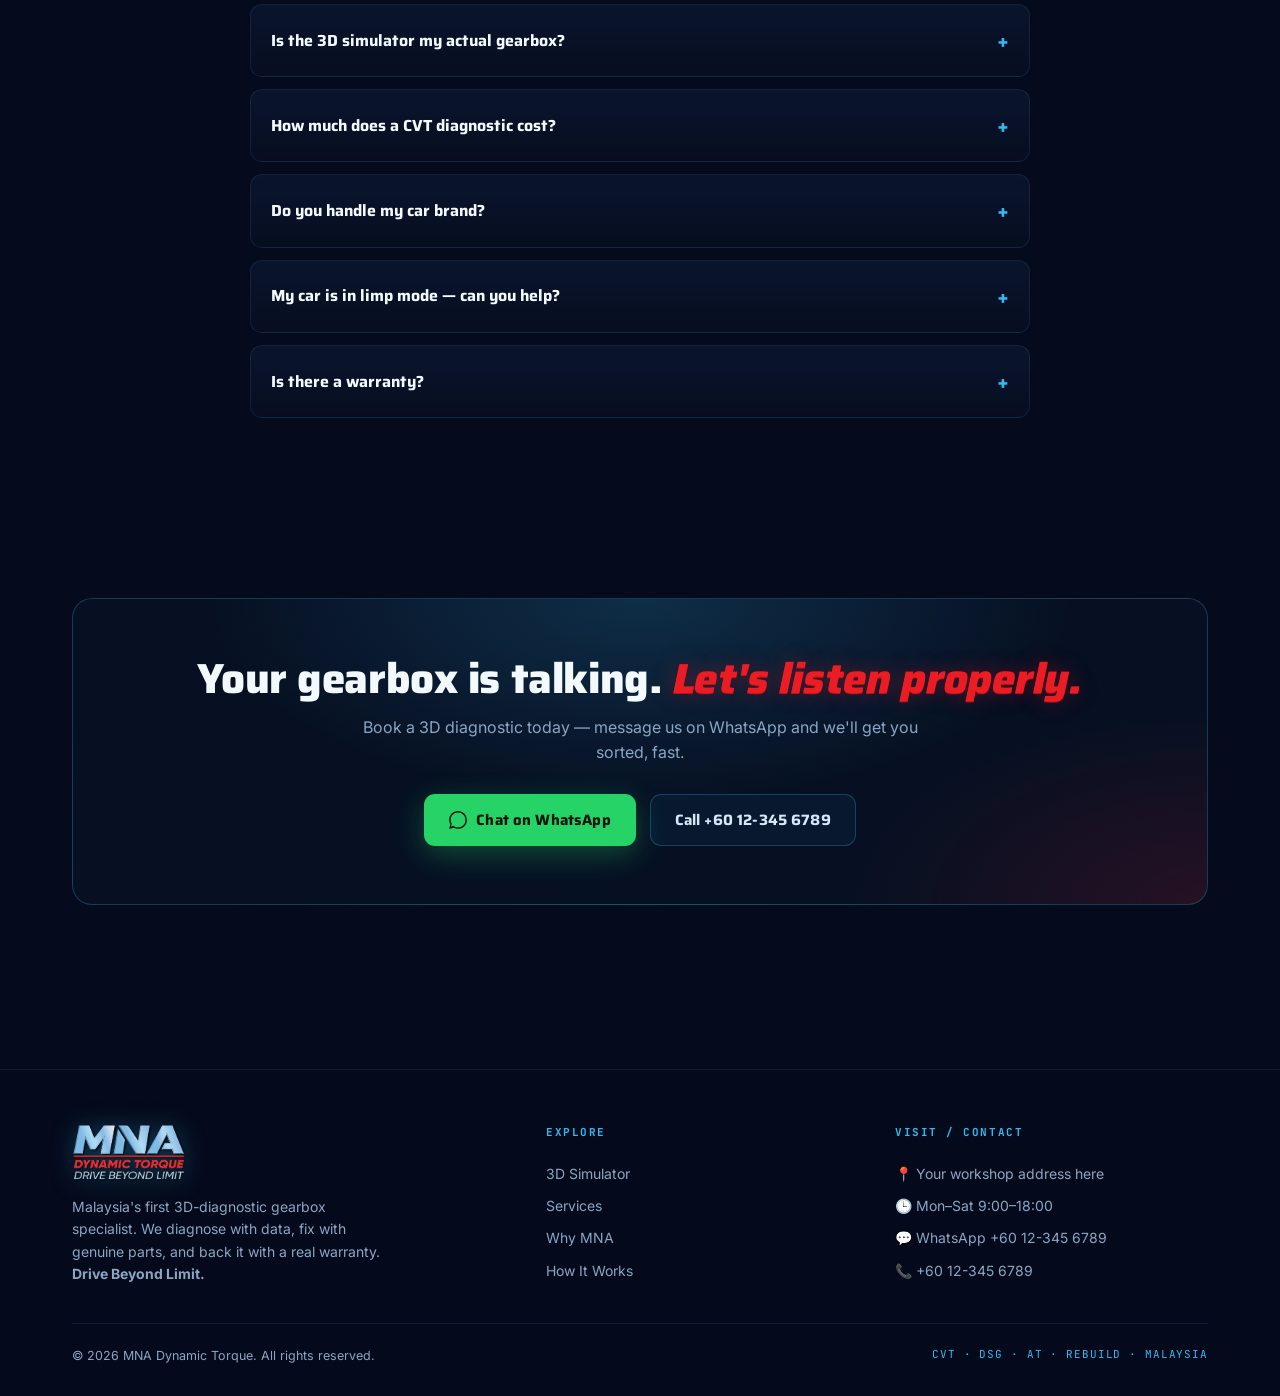
==== commit 0345622a: "Rebrand site to MNA Dynamic Torque identity - Replace Bengkel Gearbox branding with MNA Dynamic Torq" ====
--- a/index.html
+++ b/index.html
@@ -3,9 +3,9 @@
 <head>
 <meta charset="utf-8" />
 <meta name="viewport" content="width=device-width, initial-scale=1" />
-<title>Bengkel Gearbox · CVT & Auto Transmission Specialists — See Inside Your Gearbox in 3D</title>
-<meta name="description" content="Malaysia's first gearbox workshop where you explore your CVT in interactive 3D. Diagnostics-first CVT repair, rebuilds & fluid service — with a real warranty. Book on WhatsApp." />
-<meta name="theme-color" content="#05070a" />
+<title>MNA Dynamic Torque · Drive Beyond Limit — CVT & Auto Transmission Specialists</title>
+<meta name="description" content="MNA Dynamic Torque — see inside your CVT in interactive 3D. Diagnostics-first CVT repair, rebuilds & fluid service, backed by a real warranty. Drive Beyond Limit. Book on WhatsApp." />
+<meta name="theme-color" content="#050b1c" />
 
 <!-- ============================================================
      EDIT THESE BEFORE GOING LIVE  (placeholders, marked clearly)
@@ -14,113 +14,154 @@
      • Address / hours  → search:  data-edit
      ============================================================ -->
 
-<meta property="og:title" content="Bengkel Gearbox — Explore Your CVT in 3D" />
-<meta property="og:description" content="The first workshop where you can see and drive your gearbox in 3D before we touch a bolt." />
+<meta property="og:title" content="MNA Dynamic Torque — Drive Beyond Limit" />
+<meta property="og:description" content="The transmission specialists where you see and drive your gearbox in 3D before we touch a bolt." />
 <meta property="og:type" content="website" />
-
+<meta property="og:image" content="assets/mna-packaging.jpg" />
+
+<link rel="icon" type="image/png" href="assets/mna-logo.png" />
 <link rel="preconnect" href="https://fonts.googleapis.com">
 <link rel="preconnect" href="https://fonts.gstatic.com" crossorigin>
-<link href="https://fonts.googleapis.com/css2?family=Space+Grotesk:wght@500;600;700&family=Inter:wght@400;500;600;700&family=JetBrains+Mono:wght@500;600&display=swap" rel="stylesheet">
+<link href="https://fonts.googleapis.com/css2?family=Saira:ital,wght@0,500;0,600;0,700;0,800;1,600;1,700;1,800&family=Inter:wght@400;500;600;700&family=JetBrains+Mono:wght@500;600&display=swap" rel="stylesheet">
 <style>
 :root{
-  --cyan:#39c2d7; --green:#3ddc97; --amber:#f3b04a; --red:#ef6b6b;
-  --ink:#05070a; --ink2:#0a0e13; --ink3:#0e141c;
-  --line:rgba(57,194,215,.22); --line-soft:rgba(57,194,215,.10);
-  --text:#dbeaf1; --dim:#8aa3b1; --white:#f4fbff;
+  /* ---- MNA Dynamic Torque palette (extracted from packaging + logo) ---- */
+  --navy-900:#050b1c;     /* deepest background */
+  --navy-800:#081226;
+  --navy-700:#0b1a3a;     /* panels */
+  --navy-600:#102448;
+  --navy-glow:#143a82;    /* upper-center bloom */
+  --cyan:#34b9f0;         /* electric hex-seam glow */
+  --cyan-bright:#5fd2ff;
+  --cyan-deep:#1f8fc4;
+  --red:#ec1c24;          /* DYNAMIC TORQUE red */
+  --red-bright:#ff3b43;
+  --red-deep:#b3141b;
+  --chrome-hi:#eaf4ff;    /* chrome highlight */
+  --chrome-mid:#a9cdee;
+  --chrome-lo:#5e8fc0;
+  --silver:#b6d4ee;       /* DRIVE BEYOND LIMIT */
+
+  --ink:#050b1c; --ink2:#081226; --ink3:#0b1a3a;
+  --line:rgba(52,185,240,.26); --line-soft:rgba(52,185,240,.12);
+  --text:#d7e7f5; --dim:#8ba6c4; --white:#f2faff;
   --wa:#25d366;
   --maxw:1180px;
-  --sans:'Inter',system-ui,sans-serif; --head:'Space Grotesk','Inter',sans-serif; --mono:'JetBrains Mono',monospace;
+  --sans:'Inter',system-ui,sans-serif;
+  --head:'Saira','Inter',sans-serif;
+  --mono:'JetBrains Mono',monospace;
 }
 *{box-sizing:border-box;margin:0;padding:0}
 html{scroll-behavior:smooth}
 body{
-  font-family:var(--sans);color:var(--text);background:var(--ink);line-height:1.6;
+  font-family:var(--sans);color:var(--text);background:var(--navy-900);line-height:1.6;
   overflow-x:hidden;-webkit-font-smoothing:antialiased;
 }
 a{color:inherit;text-decoration:none}
 img{max-width:100%}
 .wrap{max-width:var(--maxw);margin:0 auto;padding:0 22px}
-h1,h2,h3{font-family:var(--head);font-weight:700;line-height:1.08;letter-spacing:-.02em;color:var(--white)}
+h1,h2,h3{font-family:var(--head);font-weight:800;line-height:1.04;letter-spacing:-.01em;color:var(--white)}
 .mono{font-family:var(--mono);letter-spacing:.08em;text-transform:uppercase;font-size:11px}
 .accent{color:var(--cyan)}
-.green{color:var(--green)}
-
-/* ambient holographic background */
+.italic{font-style:italic}
+
+/* ---------- chrome / metal text treatment (the MNA wordmark look) ---------- */
+.chrome{
+  background:linear-gradient(180deg,#ffffff 0%,#dcefff 26%,#bfe0ff 46%,#6fa6da 54%,#a9d2f5 70%,#7fb0df 100%);
+  -webkit-background-clip:text;background-clip:text;color:transparent;-webkit-text-fill-color:transparent;
+  filter:drop-shadow(0 2px 1px rgba(2,8,20,.6)) drop-shadow(0 0 18px rgba(52,185,240,.25));
+}
+.red-italic{color:var(--red);font-style:italic;font-weight:800;
+  text-shadow:0 1px 0 var(--red-deep),0 0 22px rgba(236,28,36,.35)}
+.silver-italic{font-style:italic;font-weight:700;letter-spacing:.04em;
+  background:linear-gradient(180deg,#ffffff,var(--silver) 55%,#7fa6cc);
+  -webkit-background-clip:text;background-clip:text;color:transparent;-webkit-text-fill-color:transparent}
+
+/* ---------- honeycomb background (generated in JS) ---------- */
+/* Ambient, not foreground: softened + desaturated, and masked so the texture is
+   felt strongest at the hero and recedes quietly behind dense content. */
+#honeycomb{position:fixed;inset:0;z-index:-3;width:100%;height:100%;display:block;
+  opacity:.6;
+  -webkit-mask-image:linear-gradient(180deg,#000 0%,rgba(0,0,0,.62) 24%,rgba(0,0,0,.4) 48%,rgba(0,0,0,.36) 76%,rgba(0,0,0,.5) 100%);
+          mask-image:linear-gradient(180deg,#000 0%,rgba(0,0,0,.62) 24%,rgba(0,0,0,.4) 48%,rgba(0,0,0,.36) 76%,rgba(0,0,0,.5) 100%)}
+/* glow bloom + vignette layered over the hex grid */
 body::before{
-  content:"";position:fixed;inset:0;z-index:-2;
+  content:"";position:fixed;inset:0;z-index:-2;pointer-events:none;
   background:
-    radial-gradient(900px 600px at 80% -8%, rgba(57,194,215,.13), transparent 60%),
-    radial-gradient(800px 600px at 0% 100%, rgba(61,220,151,.08), transparent 55%),
-    var(--ink);
+    radial-gradient(1100px 720px at 50% -14%, rgba(52,185,240,.14), transparent 58%),
+    radial-gradient(900px 700px at 50% -6%, rgba(20,58,130,.32), transparent 60%),
+    radial-gradient(1500px 1100px at 50% 50%, transparent 40%, rgba(5,11,28,.55) 100%),
+    radial-gradient(1200px 900px at 50% 118%, rgba(3,6,16,.9), transparent 60%);
 }
+/* faint red energy wash bottom-left to echo the brand accent */
 body::after{
-  content:"";position:fixed;inset:0;z-index:-1;pointer-events:none;opacity:.5;
-  background-image:linear-gradient(rgba(120,180,255,.04) 1px,transparent 1px),
-    linear-gradient(90deg,rgba(120,180,255,.04) 1px,transparent 1px);
-  background-size:48px 48px;
-  mask-image:radial-gradient(circle at 50% 30%,#000,transparent 80%);
+  content:"";position:fixed;inset:0;z-index:-2;pointer-events:none;opacity:.45;
+  background:radial-gradient(700px 500px at 8% 108%, rgba(236,28,36,.08), transparent 60%);
 }
 
 /* ---------- buttons ---------- */
-.btn{display:inline-flex;align-items:center;gap:9px;font-family:var(--head);font-weight:600;
-  font-size:15px;padding:13px 22px;border-radius:11px;cursor:pointer;border:1px solid transparent;
-  transition:.2s;white-space:nowrap}
+.btn{display:inline-flex;align-items:center;gap:9px;font-family:var(--head);font-weight:700;
+  font-size:15px;padding:13px 24px;border-radius:11px;cursor:pointer;border:1px solid transparent;
+  transition:.2s;white-space:nowrap;letter-spacing:.01em}
 .btn-wa{background:var(--wa);color:#04140a;box-shadow:0 8px 30px rgba(37,211,102,.32)}
 .btn-wa:hover{transform:translateY(-2px);box-shadow:0 12px 38px rgba(37,211,102,.45)}
-.btn-ghost{border-color:var(--line);color:var(--text);background:rgba(57,194,215,.05)}
-.btn-ghost:hover{border-color:var(--cyan);color:var(--white);box-shadow:0 0 24px rgba(57,194,215,.25)}
-.btn-cyan{background:linear-gradient(135deg,var(--cyan),#1f8fb0);color:#04141a;box-shadow:0 8px 30px rgba(57,194,215,.3)}
-.btn-cyan:hover{transform:translateY(-2px);box-shadow:0 12px 40px rgba(57,194,215,.45)}
+.btn-red{background:linear-gradient(135deg,var(--red-bright),var(--red-deep));color:#fff;
+  box-shadow:0 8px 30px rgba(236,28,36,.38)}
+.btn-red:hover{transform:translateY(-2px);box-shadow:0 12px 42px rgba(236,28,36,.55)}
+.btn-ghost{border-color:var(--line);color:var(--text);background:rgba(52,185,240,.06)}
+.btn-ghost:hover{border-color:var(--cyan);color:var(--white);box-shadow:0 0 26px rgba(52,185,240,.28)}
+.btn-cyan{background:linear-gradient(135deg,var(--cyan-bright),var(--cyan-deep));color:#031018;
+  box-shadow:0 8px 30px rgba(52,185,240,.34)}
+.btn-cyan:hover{transform:translateY(-2px);box-shadow:0 12px 42px rgba(52,185,240,.5)}
 .btn svg{width:18px;height:18px;fill:currentColor}
 
 /* ---------- nav ---------- */
 header{position:fixed;top:0;left:0;right:0;z-index:50;transition:.3s}
-header.scrolled{background:rgba(5,8,12,.82);backdrop-filter:blur(12px);border-bottom:1px solid var(--line-soft)}
-nav{display:flex;align-items:center;justify-content:space-between;height:68px}
-.brand{display:flex;align-items:center;gap:11px;font-family:var(--head);font-weight:700;font-size:18px;color:var(--white);letter-spacing:-.01em}
-.brand .gear{width:30px;height:30px;animation:spin 14s linear infinite}
-.brand .gear circle,.brand .gear path{stroke:var(--cyan)}
-.brand small{display:block;font-family:var(--mono);font-size:8.5px;letter-spacing:.22em;color:var(--cyan);font-weight:500}
+header.scrolled{background:rgba(5,11,28,.84);backdrop-filter:blur(13px);
+  border-bottom:1px solid var(--line-soft);box-shadow:0 6px 30px rgba(0,0,0,.4)}
+nav{display:flex;align-items:center;justify-content:space-between;height:74px}
+.brand{display:flex;align-items:center;gap:12px}
+.brand img{height:46px;width:auto;display:block;filter:drop-shadow(0 2px 10px rgba(52,185,240,.35))}
 .nav-links{display:flex;align-items:center;gap:28px}
-.nav-links a{font-size:14.5px;color:var(--dim);font-weight:500;transition:.18s}
+.nav-links a{font-size:14.5px;color:var(--dim);font-weight:500;transition:.18s;font-family:var(--head)}
 .nav-links a:hover{color:var(--white)}
 .nav-cta{display:flex;align-items:center;gap:12px}
 .burger{display:none;flex-direction:column;gap:5px;cursor:pointer;padding:8px}
 .burger span{width:24px;height:2px;background:var(--text);transition:.25s;border-radius:2px}
 
 /* ---------- hero ---------- */
-.hero{position:relative;padding:140px 0 70px;text-align:center}
-.eyebrow{display:inline-flex;align-items:center;gap:9px;font-family:var(--mono);font-size:11px;letter-spacing:.18em;
-  color:var(--cyan);border:1px solid var(--line);background:rgba(57,194,215,.06);padding:7px 15px;border-radius:999px;margin-bottom:26px}
-.eyebrow .pulse{width:7px;height:7px;border-radius:50%;background:var(--green);box-shadow:0 0 10px var(--green);animation:beat 1.6s infinite}
-.hero h1{font-size:clamp(34px,6vw,68px);margin-bottom:20px}
-.hero h1 .grad{background:linear-gradient(120deg,var(--cyan),var(--green));-webkit-background-clip:text;background-clip:text;color:transparent}
-.hero p.lead{font-size:clamp(16px,2.2vw,20px);color:var(--dim);max-width:640px;margin:0 auto 32px}
+.hero{position:relative;padding:150px 0 64px;text-align:center}
+.hero .logo-lockup{height:clamp(96px,16vw,176px);width:auto;margin:0 auto 14px;display:block;
+  filter:drop-shadow(0 8px 28px rgba(3,8,20,.7)) drop-shadow(0 0 40px rgba(52,185,240,.3))}
+.eyebrow{display:inline-flex;align-items:center;gap:9px;font-family:var(--mono);font-size:11px;letter-spacing:.2em;
+  color:var(--cyan);border:1px solid var(--line);background:rgba(52,185,240,.07);padding:7px 16px;border-radius:999px;margin-bottom:26px}
+.eyebrow .pulse{width:7px;height:7px;border-radius:50%;background:var(--red-bright);box-shadow:0 0 10px var(--red);animation:beat 1.6s infinite}
+.hero h1{font-size:clamp(34px,6vw,66px);margin-bottom:20px;font-weight:800}
+.hero p.lead{font-size:clamp(16px,2.2vw,20px);color:#a9c2da;max-width:660px;margin:0 auto 32px}
 .hero-cta{display:flex;gap:14px;justify-content:center;flex-wrap:wrap;margin-bottom:18px}
-.hero-note{font-family:var(--mono);font-size:10.5px;color:var(--dim);letter-spacing:.1em}
+.hero-note{font-family:var(--mono);font-size:10.5px;color:var(--dim);letter-spacing:.12em}
 
 /* ---------- the simulator console ---------- */
 .experience{padding:30px 0 80px}
 .console{position:relative;border-radius:18px;overflow:hidden;border:1px solid var(--line);
-  background:#03060a;box-shadow:0 30px 90px rgba(0,0,0,.6),0 0 60px rgba(57,194,215,.12);
+  background:#03060f;box-shadow:0 30px 90px rgba(0,0,0,.65),0 0 64px rgba(52,185,240,.16);
   aspect-ratio:16/9;min-height:420px}
-.console .corner{position:absolute;width:30px;height:30px;border:2px solid var(--cyan);z-index:6;opacity:.6;pointer-events:none}
+.console .corner{position:absolute;width:30px;height:30px;border:2px solid var(--cyan);z-index:6;opacity:.7;pointer-events:none}
 .console .corner.tl{top:12px;left:12px;border-right:0;border-bottom:0}
 .console .corner.tr{top:12px;right:12px;border-left:0;border-bottom:0}
 .console .corner.bl{bottom:12px;left:12px;border-right:0;border-top:0}
 .console .corner.br{bottom:12px;right:12px;border-left:0;border-top:0}
 .console iframe{width:100%;height:100%;border:0;display:block}
-/* poster (lazy-load gate for perf + intent) */
 .poster{position:absolute;inset:0;display:flex;flex-direction:column;align-items:center;justify-content:center;
   gap:22px;text-align:center;cursor:pointer;background:
-    radial-gradient(700px 380px at 50% 38%,rgba(57,194,215,.16),transparent 60%),#03060a;z-index:5}
+    radial-gradient(720px 400px at 50% 38%,rgba(52,185,240,.18),transparent 60%),#03060f;z-index:5}
 .poster .ring{width:104px;height:104px;border-radius:50%;border:2px solid var(--line);display:grid;place-items:center;
   position:relative;animation:floaty 4s ease-in-out infinite}
-.poster .ring::before{content:"";position:absolute;inset:-10px;border-radius:50%;border:1px solid rgba(57,194,215,.25);
+.poster .ring::before{content:"";position:absolute;inset:-10px;border-radius:50%;border:1px solid rgba(52,185,240,.25);
   border-top-color:var(--cyan);animation:spin 6s linear infinite}
 .poster .ring svg{width:46px;height:46px;fill:none;stroke:var(--cyan);stroke-width:1.4}
 .poster h3{font-size:clamp(20px,3vw,30px)}
-.poster p{color:var(--dim);font-size:14px;max-width:430px}
+.poster p{color:var(--dim);font-size:14px;max-width:440px}
 .poster .play{display:inline-flex;align-items:center;gap:10px}
 .console-bar{display:flex;flex-wrap:wrap;gap:10px 22px;justify-content:center;align-items:center;margin-top:18px;
   font-family:var(--mono);font-size:10.5px;letter-spacing:.08em;color:var(--dim)}
@@ -130,94 +171,112 @@
 /* ---------- section primitives ---------- */
 section{position:relative}
 .sec{padding:84px 0}
-.sec-head{text-align:center;max-width:660px;margin:0 auto 50px}
+.sec-head{text-align:center;max-width:680px;margin:0 auto 50px}
 .sec-head .mono{color:var(--cyan);display:block;margin-bottom:14px}
-.sec-head h2{font-size:clamp(28px,4.4vw,44px);margin-bottom:14px}
+.sec-head h2{font-size:clamp(28px,4.4vw,46px);margin-bottom:14px}
 .sec-head p{color:var(--dim);font-size:16px}
+/* red tech divider */
+.divider{width:88px;height:3px;margin:0 auto 16px;border-radius:2px;
+  background:linear-gradient(90deg,transparent,var(--red),transparent);box-shadow:0 0 16px rgba(236,28,36,.55)}
 
 /* trust strip */
-.trust{border-top:1px solid var(--line-soft);border-bottom:1px solid var(--line-soft);background:rgba(10,16,22,.5)}
-.trust .wrap{display:grid;grid-template-columns:repeat(4,1fr);gap:18px;padding:34px 22px}
+.trust{border-top:1px solid var(--line-soft);border-bottom:1px solid var(--line-soft);
+  background:linear-gradient(180deg,rgba(11,26,58,.6),rgba(8,18,38,.5));position:relative}
+.trust::before{content:"";position:absolute;left:0;right:0;top:0;height:2px;
+  background:linear-gradient(90deg,transparent,var(--cyan),var(--red),transparent);opacity:.5}
+.trust .wrap{display:grid;grid-template-columns:repeat(4,1fr);gap:18px;padding:36px 22px}
 .stat{text-align:center}
-.stat .n{font-family:var(--head);font-weight:700;font-size:clamp(26px,3.6vw,40px);
-  background:linear-gradient(120deg,var(--cyan),var(--green));-webkit-background-clip:text;background-clip:text;color:transparent}
+.stat .n{font-family:var(--head);font-weight:800;font-size:clamp(26px,3.6vw,42px);font-style:italic;
+  background:linear-gradient(180deg,#ffffff,var(--cyan));-webkit-background-clip:text;background-clip:text;color:transparent}
 .stat .l{font-family:var(--mono);font-size:10px;letter-spacing:.12em;color:var(--dim);margin-top:6px;text-transform:uppercase}
 
 /* cards grid */
 .cards{display:grid;grid-template-columns:repeat(3,1fr);gap:18px}
-.card{background:linear-gradient(180deg,rgba(14,20,28,.7),rgba(8,12,17,.7));border:1px solid var(--line-soft);
+.card{background:linear-gradient(180deg,rgba(16,36,72,.55),rgba(8,18,38,.55));border:1px solid var(--line-soft);
   border-radius:15px;padding:26px;transition:.22s;position:relative;overflow:hidden}
-.card:hover{transform:translateY(-5px);border-color:var(--line);box-shadow:0 18px 50px rgba(0,0,0,.45)}
-.card .ic{width:46px;height:46px;border-radius:11px;display:grid;place-items:center;margin-bottom:16px;
-  background:rgba(57,194,215,.1);border:1px solid var(--line)}
+.card::after{content:"";position:absolute;inset:0;border-radius:15px;pointer-events:none;
+  background:linear-gradient(180deg,rgba(52,185,240,.05),transparent 40%);opacity:0;transition:.22s}
+.card:hover{transform:translateY(-5px);border-color:var(--line);box-shadow:0 18px 54px rgba(0,0,0,.5),0 0 30px rgba(52,185,240,.12)}
+.card:hover::after{opacity:1}
+.card .ic{width:48px;height:48px;border-radius:12px;display:grid;place-items:center;margin-bottom:16px;
+  background:rgba(52,185,240,.12);border:1px solid var(--line)}
 .card .ic svg{width:24px;height:24px;fill:none;stroke:var(--cyan);stroke-width:1.6}
-.card h3{font-size:18px;margin-bottom:8px}
+.card h3{font-size:19px;margin-bottom:8px;font-weight:700}
 .card p{color:var(--dim);font-size:14.5px}
 
 /* why / split */
 .split{display:grid;grid-template-columns:1.05fr .95fr;gap:50px;align-items:center}
 .feat{display:flex;gap:15px;margin-bottom:22px}
-.feat .fic{flex:none;width:42px;height:42px;border-radius:10px;display:grid;place-items:center;
-  background:rgba(61,220,151,.1);border:1px solid rgba(61,220,151,.25)}
-.feat .fic svg{width:22px;height:22px;fill:none;stroke:var(--green);stroke-width:1.7}
-.feat h3{font-size:17px;margin-bottom:4px}
+.feat .fic{flex:none;width:44px;height:44px;border-radius:11px;display:grid;place-items:center;
+  background:rgba(236,28,36,.12);border:1px solid rgba(236,28,36,.32)}
+.feat .fic svg{width:22px;height:22px;fill:none;stroke:var(--red-bright);stroke-width:1.7}
+.feat h3{font-size:18px;margin-bottom:4px;font-weight:700}
 .feat p{color:var(--dim);font-size:14.5px}
-.panel{border:1px solid var(--line);border-radius:16px;background:rgba(10,16,22,.55);padding:30px;
-  box-shadow:inset 0 0 0 1px rgba(255,255,255,.02)}
-.panel .badge{font-family:var(--mono);font-size:10px;letter-spacing:.14em;color:var(--green);
-  border:1px solid rgba(61,220,151,.3);border-radius:999px;padding:5px 12px;display:inline-block;margin-bottom:16px}
-.panel h3{font-size:24px;margin-bottom:10px}
+.panel{border:1px solid var(--line);border-radius:16px;
+  background:linear-gradient(180deg,rgba(11,26,58,.65),rgba(8,18,38,.6));padding:30px;
+  box-shadow:inset 0 0 0 1px rgba(255,255,255,.03),0 0 40px rgba(52,185,240,.08)}
+.panel .badge{font-family:var(--mono);font-size:10px;letter-spacing:.14em;color:var(--cyan);
+  border:1px solid var(--line);border-radius:999px;padding:5px 12px;display:inline-block;margin-bottom:16px}
+.panel h3{font-size:25px;margin-bottom:10px;font-weight:800}
 .panel ul{list-style:none;margin-top:16px}
 .panel li{display:flex;gap:11px;padding:9px 0;border-bottom:1px solid var(--line-soft);font-size:14.5px;color:var(--text)}
 .panel li:last-child{border:0}
-.panel li svg{flex:none;width:18px;height:18px;fill:none;stroke:var(--green);stroke-width:2;margin-top:2px}
+.panel li svg{flex:none;width:18px;height:18px;fill:none;stroke:var(--cyan);stroke-width:2;margin-top:2px}
 
 /* process */
 .steps{display:grid;grid-template-columns:repeat(4,1fr);gap:18px;counter-reset:s}
-.step{position:relative;padding:26px 22px;border:1px solid var(--line-soft);border-radius:14px;background:rgba(10,16,22,.4)}
-.step::before{counter-increment:s;content:"0" counter(s);font-family:var(--mono);font-size:30px;font-weight:600;
-  color:transparent;-webkit-text-stroke:1px var(--cyan);display:block;margin-bottom:12px;opacity:.8}
-.step h3{font-size:17px;margin-bottom:7px}
+.step{position:relative;padding:26px 22px;border:1px solid var(--line-soft);border-radius:14px;
+  background:linear-gradient(180deg,rgba(16,36,72,.4),rgba(8,18,38,.4))}
+.step::before{counter-increment:s;content:"0" counter(s);font-family:var(--head);font-size:34px;font-weight:800;font-style:italic;
+  color:transparent;-webkit-text-stroke:1px var(--cyan);display:block;margin-bottom:12px;opacity:.85}
+.step h3{font-size:18px;margin-bottom:7px;font-weight:700}
 .step p{color:var(--dim);font-size:14px}
 
 /* testimonials */
 .quotes{display:grid;grid-template-columns:repeat(3,1fr);gap:18px}
-.quote{border:1px solid var(--line-soft);border-radius:14px;padding:24px;background:rgba(10,16,22,.45)}
-.quote .stars{color:var(--amber);letter-spacing:2px;margin-bottom:12px;font-size:14px}
+.quote{border:1px solid var(--line-soft);border-radius:14px;padding:24px;
+  background:linear-gradient(180deg,rgba(16,36,72,.45),rgba(8,18,38,.45))}
+.quote .stars{color:#f3b04a;letter-spacing:2px;margin-bottom:12px;font-size:14px}
 .quote p{font-size:14.5px;margin-bottom:16px}
 .quote .who{display:flex;align-items:center;gap:11px}
-.quote .av{width:38px;height:38px;border-radius:50%;background:linear-gradient(135deg,var(--cyan),var(--green));
-  display:grid;place-items:center;font-family:var(--head);font-weight:700;color:#04141a;font-size:15px}
+.quote .av{width:40px;height:40px;border-radius:50%;background:linear-gradient(135deg,var(--cyan),var(--cyan-deep));
+  display:grid;place-items:center;font-family:var(--head);font-weight:800;color:#031018;font-size:15px;font-style:italic}
 .quote .who b{display:block;font-size:14px;color:var(--white)}
 .quote .who span{font-size:12px;color:var(--dim)}
 
 /* faq */
 .faq{max-width:780px;margin:0 auto}
-.qa{border:1px solid var(--line-soft);border-radius:12px;margin-bottom:12px;overflow:hidden;background:rgba(10,16,22,.4)}
-.qa summary{list-style:none;cursor:pointer;padding:18px 20px;font-family:var(--head);font-weight:600;font-size:16px;
+.qa{border:1px solid var(--line-soft);border-radius:12px;margin-bottom:12px;overflow:hidden;
+  background:linear-gradient(180deg,rgba(16,36,72,.4),rgba(8,18,38,.4))}
+.qa summary{list-style:none;cursor:pointer;padding:18px 20px;font-family:var(--head);font-weight:700;font-size:16px;
   color:var(--white);display:flex;justify-content:space-between;align-items:center;gap:14px}
 .qa summary::-webkit-details-marker{display:none}
 .qa summary::after{content:"+";color:var(--cyan);font-size:22px;transition:.2s}
-.qa[open] summary::after{transform:rotate(45deg)}
+.qa[open] summary::after{transform:rotate(45deg);color:var(--red-bright)}
 .qa .a{padding:0 20px 18px;color:var(--dim);font-size:14.5px}
 
 /* CTA band */
 .cta-band{position:relative;border-radius:20px;overflow:hidden;border:1px solid var(--line);
-  background:radial-gradient(700px 320px at 50% 0%,rgba(57,194,215,.16),transparent 60%),rgba(10,16,22,.7);
-  padding:56px 30px;text-align:center}
-.cta-band h2{font-size:clamp(26px,4vw,40px);margin-bottom:14px}
-.cta-band p{color:var(--dim);max-width:540px;margin:0 auto 28px}
+  background:
+    radial-gradient(720px 340px at 50% 0%,rgba(52,185,240,.18),transparent 60%),
+    radial-gradient(600px 320px at 100% 100%,rgba(236,28,36,.14),transparent 60%),
+    rgba(8,18,38,.72);
+  padding:58px 30px;text-align:center}
+.cta-band h2{font-size:clamp(26px,4vw,42px);margin-bottom:14px}
+.cta-band p{color:var(--dim);max-width:560px;margin:0 auto 28px}
 .cta-band .hero-cta{margin-bottom:0}
 
 /* footer */
-footer{border-top:1px solid var(--line-soft);margin-top:80px;padding:54px 0 30px;background:rgba(6,10,14,.6)}
+footer{border-top:1px solid var(--line-soft);margin-top:80px;padding:54px 0 30px;background:rgba(5,11,28,.7)}
 .foot-grid{display:grid;grid-template-columns:1.4fr 1fr 1fr;gap:36px;margin-bottom:36px}
+.foot-brand img{height:58px;width:auto;filter:drop-shadow(0 2px 12px rgba(52,185,240,.3))}
 .foot-grid p{color:var(--dim);font-size:14px;margin-top:14px;max-width:320px}
 .foot-col h4{font-family:var(--mono);font-size:11px;letter-spacing:.14em;color:var(--cyan);margin-bottom:16px;text-transform:uppercase}
 .foot-col a,.foot-col div{display:block;color:var(--dim);font-size:14px;padding:5px 0;transition:.15s}
 .foot-col a:hover{color:var(--white)}
 .foot-bottom{border-top:1px solid var(--line-soft);padding-top:22px;display:flex;justify-content:space-between;
   flex-wrap:wrap;gap:12px;color:var(--dim);font-size:12.5px}
+.foot-bottom .mono{color:var(--cyan)}
 
 /* floating WhatsApp */
 .fab{position:fixed;right:20px;bottom:20px;z-index:60;width:60px;height:60px;border-radius:50%;background:var(--wa);
@@ -236,8 +295,8 @@
 
 @media(max-width:920px){
   .nav-links{display:none}
-  .nav-links.open{display:flex;position:absolute;top:68px;left:0;right:0;flex-direction:column;gap:0;
-    background:rgba(5,8,12,.97);backdrop-filter:blur(12px);border-bottom:1px solid var(--line);padding:10px 0}
+  .nav-links.open{display:flex;position:absolute;top:74px;left:0;right:0;flex-direction:column;gap:0;
+    background:rgba(5,11,28,.97);backdrop-filter:blur(12px);border-bottom:1px solid var(--line);padding:10px 0}
   .nav-links.open a{padding:14px 22px;border-bottom:1px solid var(--line-soft)}
   .burger{display:flex}
   .split{grid-template-columns:1fr;gap:34px}
@@ -254,21 +313,20 @@
 </head>
 <body>
 
+<!-- generated honeycomb background -->
+<svg id="honeycomb" aria-hidden="true" preserveAspectRatio="xMidYMid slice"></svg>
+
 <!-- ===================== NAV ===================== -->
 <header id="hdr">
   <div class="wrap">
     <nav>
-      <a class="brand" href="#top">
-        <svg class="gear" viewBox="0 0 40 40" fill="none">
-          <circle cx="20" cy="20" r="6" stroke-width="2"/>
-          <path d="M20 3v6M20 31v6M3 20h6M31 20h6M8 8l4 4M28 28l4 4M32 8l-4 4M12 28l-4 4" stroke-width="2" stroke-linecap="round"/>
-        </svg>
-        <span>BENGKEL GEARBOX<small>CVT · AUTO TRANSMISSION SPECIALISTS</small></span>
+      <a class="brand" href="#top" aria-label="MNA Dynamic Torque — home">
+        <img src="assets/mna-logo.png" alt="MNA Dynamic Torque" />
       </a>
       <div class="nav-links" id="navlinks">
         <a href="#experience">3D Experience</a>
         <a href="#services">Services</a>
-        <a href="#why">Why Us</a>
+        <a href="#why">Why MNA</a>
         <a href="#process">How It Works</a>
         <a href="#contact">Contact</a>
       </div>
@@ -289,17 +347,18 @@
 <!-- ===================== HERO ===================== -->
 <section class="hero">
   <div class="wrap">
+    <img class="logo-lockup" src="assets/mna-logo.png" alt="MNA Dynamic Torque — Drive Beyond Limit" />
     <span class="eyebrow"><span class="pulse"></span> WORLD-FIRST · INTERACTIVE 3D GEARBOX</span>
-    <h1>See <span class="grad">inside your gearbox</span><br>before we touch a single bolt.</h1>
-    <p class="lead">We're the first workshop where you can <b>drive, explode and inspect a real CVT in 3D</b> — right here in your browser. Then we diagnose yours with the same precision, and fix it with a warranty.</p>
+    <h1>See <span class="chrome">inside your gearbox</span><br>before we touch a single bolt.</h1>
+    <p class="lead">MNA Dynamic Torque is the workshop where you <b>drive, explode and inspect a real CVT in 3D</b> — right here in your browser. Then we diagnose yours with the same precision, and fix it with a warranty.</p>
     <div class="hero-cta">
-      <a class="btn btn-wa" href="https://wa.me/60123456789?text=Hi%20Bengkel%20Gearbox%2C%20I%27d%20like%20to%20book%20a%20CVT%20diagnostic." target="_blank" rel="noopener">
+      <a class="btn btn-wa" href="https://wa.me/60123456789?text=Hi%20MNA%20Dynamic%20Torque%2C%20I%27d%20like%20to%20book%20a%20CVT%20diagnostic." target="_blank" rel="noopener">
         <svg viewBox="0 0 24 24"><path d="M.057 24l1.687-6.163a11.867 11.867 0 01-1.587-5.945C.16 5.335 5.495 0 12.05 0a11.82 11.82 0 018.413 3.488 11.82 11.82 0 013.48 8.414c-.003 6.557-5.338 11.892-11.893 11.892a11.9 11.9 0 01-5.688-1.448L.057 24zm6.597-3.807c1.676.995 3.276 1.591 5.392 1.592 5.448 0 9.886-4.434 9.889-9.885.002-5.462-4.415-9.89-9.881-9.892-5.452 0-9.887 4.434-9.889 9.884a9.86 9.86 0 001.519 5.262l-.999 3.648 3.969-1.04z"/></svg>
         Book a Diagnostic
       </a>
       <a class="btn btn-ghost" href="#experience">▶ Try the 3D Simulator</a>
     </div>
-    <div class="hero-note">NO APP · NO LOGIN · WORKS ON YOUR PHONE</div>
+    <div class="hero-note">DRIVE BEYOND LIMIT · NO APP · NO LOGIN · WORKS ON YOUR PHONE</div>
   </div>
 </section>
 
@@ -341,8 +400,9 @@
 <section class="sec" id="services">
   <div class="wrap">
     <div class="sec-head reveal">
+      <div class="divider"></div>
       <span class="mono">What we do</span>
-      <h2>CVT & automatic gearbox, done right</h2>
+      <h2>CVT & automatic gearbox, <span class="red-italic">done right</span></h2>
       <p>We specialise in continuously-variable and automatic transmissions — Proton, Perodua, Honda, Nissan, Toyota and more. Not a general mechanic guessing; a transmission specialist diagnosing.</p>
     </div>
     <div class="cards">
@@ -362,12 +422,12 @@
   </div>
 </section>
 
-<!-- ===================== WHY US ===================== -->
+<!-- ===================== WHY MNA ===================== -->
 <section class="sec" id="why">
   <div class="wrap split">
     <div class="reveal">
-      <span class="mono accent">Why Bengkel Gearbox</span>
-      <h2 style="font-size:clamp(26px,4vw,40px);margin:14px 0 28px">Specialists, not guesswork.</h2>
+      <span class="mono accent">Why MNA Dynamic Torque</span>
+      <h2 style="font-size:clamp(26px,4vw,42px);margin:14px 0 28px">Specialists, <span class="red-italic">not guesswork.</span></h2>
       <div class="feat"><div class="fic"><svg viewBox="0 0 24 24"><path d="M12 3l8 4v5c0 5-3.5 8-8 9-4.5-1-8-4-8-9V7z"/><path d="M9 12l2 2 4-4"/></svg></div>
         <div><h3>Diagnostics-first</h3><p>We prove the fault before we quote. You see the data and the 3D — no blind part-swapping.</p></div></div>
       <div class="feat"><div class="fic"><svg viewBox="0 0 24 24"><path d="M4 7h16v10H4z"/><path d="M8 7V5h8v2"/></svg></div>
@@ -378,8 +438,8 @@
         <div><h3>We only do transmissions</h3><p>Day in, day out. That focus is why our rebuilds last — and why other workshops send us their hard cases.</p></div></div>
     </div>
     <div class="panel reveal">
-      <span class="badge">● THE BENGKEL PROMISE</span>
-      <h3>Your gearbox, fixed once.</h3>
+      <span class="badge">● THE MNA PROMISE</span>
+      <h3>Your gearbox, <span class="red-italic">fixed once.</span></h3>
       <p style="color:var(--dim);font-size:14.5px">Every job includes the things that should be standard everywhere:</p>
       <ul>
         <li><svg viewBox="0 0 24 24"><path d="M5 12l4 4L19 6"/></svg> Free 3D diagnostic summary you can keep</li>
@@ -388,7 +448,7 @@
         <li><svg viewBox="0 0 24 24"><path d="M5 12l4 4L19 6"/></svg> Genuine / OEM-grade parts only</li>
         <li><svg viewBox="0 0 24 24"><path d="M5 12l4 4L19 6"/></svg> Old parts returned to you on request</li>
       </ul>
-      <a class="btn btn-cyan" style="margin-top:22px;width:100%;justify-content:center" href="https://wa.me/60123456789?text=Hi%2C%20I%27d%20like%20a%20CVT%20quote." target="_blank" rel="noopener">Get my quote on WhatsApp</a>
+      <a class="btn btn-red" style="margin-top:22px;width:100%;justify-content:center" href="https://wa.me/60123456789?text=Hi%2C%20I%27d%20like%20a%20CVT%20quote." target="_blank" rel="noopener">Get my quote on WhatsApp</a>
     </div>
   </div>
 </section>
@@ -396,7 +456,7 @@
 <!-- ===================== PROCESS ===================== -->
 <section class="sec" id="process">
   <div class="wrap">
-    <div class="sec-head reveal"><span class="mono">How it works</span><h2>From symptom to solved — in four steps</h2></div>
+    <div class="sec-head reveal"><div class="divider"></div><span class="mono">How it works</span><h2>From symptom to <span class="red-italic">solved</span> — in four steps</h2></div>
     <div class="steps">
       <div class="step reveal"><h3>Message us</h3><p>Tell us the car and the symptom on WhatsApp. We'll advise if it's worth a check.</p></div>
       <div class="step reveal"><h3>3D Diagnostic</h3><p>We scan it, map the live data to the 3D unit, and pinpoint the real fault.</p></div>
@@ -409,9 +469,9 @@
 <!-- ===================== TESTIMONIALS ===================== -->
 <section class="sec">
   <div class="wrap">
-    <div class="sec-head reveal"><span class="mono">Trusted by drivers</span><h2>People bring us their hardest cases</h2></div>
+    <div class="sec-head reveal"><div class="divider"></div><span class="mono">Trusted by drivers</span><h2>People bring us their <span class="red-italic">hardest cases</span></h2></div>
     <div class="quotes">
-      <div class="quote reveal"><div class="stars">★★★★★</div><p>"Three other shops just said 'service the fluid'. Bengkel Gearbox showed me on the 3D exactly which solenoid was sticking. Fixed first time."</p><div class="who"><div class="av">AF</div><div><b>Aiman F.</b><span>Proton X50 · CVT judder</span></div></div></div>
+      <div class="quote reveal"><div class="stars">★★★★★</div><p>"Three other shops just said 'service the fluid'. MNA Dynamic Torque showed me on the 3D exactly which solenoid was sticking. Fixed first time."</p><div class="who"><div class="av">AF</div><div><b>Aiman F.</b><span>Proton X50 · CVT judder</span></div></div></div>
       <div class="quote reveal"><div class="stars">★★★★★</div><p>"The diagnostic experience is on another level — I actually understood what was wrong with my car for the first time. Honest pricing too."</p><div class="who"><div class="av">SL</div><div><b>Sarah L.</b><span>Honda City · RPM flare</span></div></div></div>
       <div class="quote reveal"><div class="stars">★★★★★</div><p>"Rebuilt my Nissan CVT a year ago, still smooth. They returned my old parts and explained everything. Real specialists."</p><div class="who"><div class="av">RK</div><div><b>Ravi K.</b><span>Nissan Serena · rebuild</span></div></div></div>
     </div>
@@ -421,7 +481,7 @@
 <!-- ===================== FAQ ===================== -->
 <section class="sec">
   <div class="wrap">
-    <div class="sec-head reveal"><span class="mono">Good to know</span><h2>Common questions</h2></div>
+    <div class="sec-head reveal"><div class="divider"></div><span class="mono">Good to know</span><h2>Common questions</h2></div>
     <div class="faq">
       <details class="qa reveal"><summary>Is the 3D simulator my actual gearbox?</summary><div class="a">It's an accurate, physics-based model of a Punch VT2/VT3 CVT — the type used in many Proton and Perodua cars. It's there so you can understand how a CVT works and what we inspect. Your real diagnosis happens in the workshop on your car.</div></details>
       <details class="qa reveal"><summary>How much does a CVT diagnostic cost?</summary><div class="a">Message us on WhatsApp with your car model and symptoms for current pricing. The diagnostic fee is typically credited toward the repair if you go ahead.</div></details>
@@ -436,10 +496,10 @@
 <section class="sec" id="contact">
   <div class="wrap">
     <div class="cta-band reveal">
-      <h2>Your gearbox is talking. Let's listen properly.</h2>
+      <h2>Your gearbox is talking. <span class="red-italic">Let's listen properly.</span></h2>
       <p>Book a 3D diagnostic today — message us on WhatsApp and we'll get you sorted, fast.</p>
       <div class="hero-cta">
-        <a class="btn btn-wa" href="https://wa.me/60123456789?text=Hi%20Bengkel%20Gearbox%2C%20I%27d%20like%20to%20book%20a%20diagnostic." target="_blank" rel="noopener">
+        <a class="btn btn-wa" href="https://wa.me/60123456789?text=Hi%20MNA%20Dynamic%20Torque%2C%20I%27d%20like%20to%20book%20a%20diagnostic." target="_blank" rel="noopener">
           <svg viewBox="0 0 24 24"><path d="M.057 24l1.687-6.163a11.867 11.867 0 01-1.587-5.945C.16 5.335 5.495 0 12.05 0a11.82 11.82 0 018.413 3.488 11.82 11.82 0 013.48 8.414c-.003 6.557-5.338 11.892-11.893 11.892a11.9 11.9 0 01-5.688-1.448L.057 24zm6.597-3.807c1.676.995 3.276 1.591 5.392 1.592 5.448 0 9.886-4.434 9.889-9.885.002-5.462-4.415-9.89-9.881-9.892-5.452 0-9.887 4.434-9.889 9.884a9.86 9.86 0 001.519 5.262l-.999 3.648 3.969-1.04z"/></svg>
           Chat on WhatsApp
         </a>
@@ -454,12 +514,12 @@
   <div class="wrap">
     <div class="foot-grid">
       <div>
-        <a class="brand" href="#top"><svg class="gear" viewBox="0 0 40 40" fill="none"><circle cx="20" cy="20" r="6" stroke-width="2"/><path d="M20 3v6M20 31v6M3 20h6M31 20h6M8 8l4 4M28 28l4 4M32 8l-4 4M12 28l-4 4" stroke-width="2" stroke-linecap="round"/></svg><span>BENGKEL GEARBOX<small>CVT · AUTO TRANSMISSION SPECIALISTS</small></span></a>
-        <p>Malaysia's first 3D-diagnostic gearbox workshop. We diagnose with data, fix with genuine parts, and back it with a real warranty.</p>
+        <a class="foot-brand brand" href="#top"><img src="assets/mna-logo.png" alt="MNA Dynamic Torque — Drive Beyond Limit" /></a>
+        <p>Malaysia's first 3D-diagnostic gearbox specialist. We diagnose with data, fix with genuine parts, and back it with a real warranty. <b>Drive Beyond Limit.</b></p>
       </div>
       <div class="foot-col">
         <h4>Explore</h4>
-        <a href="#experience">3D Simulator</a><a href="#services">Services</a><a href="#why">Why Us</a><a href="#process">How It Works</a>
+        <a href="#experience">3D Simulator</a><a href="#services">Services</a><a href="#why">Why MNA</a><a href="#process">How It Works</a>
       </div>
       <div class="foot-col">
         <h4>Visit / Contact</h4>
@@ -470,29 +530,86 @@
       </div>
     </div>
     <div class="foot-bottom">
-      <span>© <span id="yr"></span> Bengkel Gearbox. All rights reserved.</span>
+      <span>© <span id="yr"></span> MNA Dynamic Torque. All rights reserved.</span>
       <span class="mono">CVT · DSG · AT · REBUILD · MALAYSIA</span>
     </div>
   </div>
 </footer>
 
 <!-- floating WhatsApp -->
-<a class="fab" href="https://wa.me/60123456789?text=Hi%20Bengkel%20Gearbox!" target="_blank" rel="noopener" aria-label="WhatsApp us">
+<a class="fab" href="https://wa.me/60123456789?text=Hi%20MNA%20Dynamic%20Torque!" target="_blank" rel="noopener" aria-label="WhatsApp us">
   <svg viewBox="0 0 24 24"><path d="M.057 24l1.687-6.163a11.867 11.867 0 01-1.587-5.945C.16 5.335 5.495 0 12.05 0a11.82 11.82 0 018.413 3.488 11.82 11.82 0 013.48 8.414c-.003 6.557-5.338 11.892-11.893 11.892a11.9 11.9 0 01-5.688-1.448L.057 24zm6.597-3.807c1.676.995 3.276 1.591 5.392 1.592 5.448 0 9.886-4.434 9.889-9.885.002-5.462-4.415-9.89-9.881-9.892-5.452 0-9.887 4.434-9.889 9.884a9.86 9.86 0 001.519 5.262l-.999 3.648 3.969-1.04z"/></svg>
 </a>
 
 <script>
-  // year
+  // ---------- year ----------
   document.getElementById('yr').textContent = new Date().getFullYear();
-  // sticky nav
+
+  // ---------- generative honeycomb background (pointy-top hex tessellation) ----------
+  // Faithful to the MNA packaging: glowing cyan seams, navy hexes that brighten toward
+  // the top-center and darken toward the bottom, with per-hex depth variation.
+  (function honeycomb(){
+    const svg = document.getElementById('honeycomb');
+    function hexPoints(cx, cy, R){
+      let p = '';
+      for (let i = 0; i < 6; i++){
+        const a = Math.PI / 180 * (60 * i - 90);          // pointy-top
+        p += (cx + R * Math.cos(a)).toFixed(1) + ',' + (cy + R * Math.sin(a)).toFixed(1) + ' ';
+      }
+      return p.trim();
+    }
+    function build(){
+      const W = window.innerWidth, H = window.innerHeight;
+      svg.setAttribute('viewBox', '0 0 ' + W + ' ' + H);
+      const R  = Math.max(38, Math.min(58, W / 22));        // responsive hex size
+      const dx = Math.sqrt(3) * R;                          // column spacing
+      const dy = 1.5 * R;                                   // row spacing
+      const cols = Math.ceil(W / dx) + 2;
+      const rows = Math.ceil(H / dy) + 2;
+      let fills = '', glow = '', edges = '';
+      for (let row = -1; row < rows; row++){
+        for (let col = -1; col < cols; col++){
+          const cx = col * dx + (row & 1 ? dx / 2 : 0);
+          const cy = row * dy;
+          const pts = hexPoints(cx, cy, R - 1.5);
+          // vertical falloff: calm navy at top, near-black at bottom (low contrast)
+          const t = Math.max(0, Math.min(1, cy / H));
+          let light = 13 - t * 8;                            // 13% -> 5% lightness
+          const rnd = Math.random();
+          light += (rnd - 0.5) * 3.5;                        // gentle per-hex jitter
+          if (rnd > 0.94) light += 6;                        // rare, subtle brighter cell
+          light = Math.max(4, Math.min(19, light));
+          const sat = 52 + (rnd > 0.94 ? 10 : 0);
+          fills += '<polygon points="' + pts + '" fill="hsl(217,' + sat + '%,' + light.toFixed(0) + '%)"/>';
+          // soft glow pass (wide, faint) + whisper-thin seam pass
+          const ge = 0.045 + (rnd > 0.88 ? 0.05 : 0);
+          glow  += '<polygon points="' + pts + '" fill="none" stroke="#4ec5f5" stroke-width="3" opacity="' + ge.toFixed(3) + '"/>';
+          const ce = 0.11 + Math.random() * 0.10;
+          edges += '<polygon points="' + pts + '" fill="none" stroke="#34b9f0" stroke-width="1" opacity="' + ce.toFixed(2) + '"/>';
+        }
+      }
+      svg.innerHTML =
+        '<rect width="100%" height="100%" fill="#050b1c"/>' +
+        '<g>' + fills + '</g>' +
+        '<g>' + glow + '</g>' +
+        '<g>' + edges + '</g>';
+    }
+    build();
+    let t;
+    addEventListener('resize', function(){ clearTimeout(t); t = setTimeout(build, 220); }, {passive:true});
+  })();
+
+  // ---------- sticky nav ----------
   const hdr = document.getElementById('hdr');
   const onScroll = () => hdr.classList.toggle('scrolled', window.scrollY > 24);
   onScroll(); addEventListener('scroll', onScroll, {passive:true});
-  // mobile menu
+
+  // ---------- mobile menu ----------
   const burger = document.getElementById('burger'), nav = document.getElementById('navlinks');
   burger.addEventListener('click', () => nav.classList.toggle('open'));
   nav.querySelectorAll('a').forEach(a => a.addEventListener('click', () => nav.classList.remove('open')));
-  // lazy-load the simulator iframe on intent (perf + engagement)
+
+  // ---------- lazy-load the simulator iframe on intent (perf + engagement) ----------
   const poster = document.getElementById('poster'), consoleEl = document.getElementById('console');
   let simLoaded = false;
   function launchSim(){
@@ -505,7 +622,8 @@
     setTimeout(() => poster.remove(), 420);
   }
   poster.addEventListener('click', launchSim);
-  // reveal on scroll
+
+  // ---------- reveal on scroll ----------
   const io = new IntersectionObserver((es) => es.forEach(e => { if (e.isIntersecting){ e.target.classList.add('in'); io.unobserve(e.target);} }), {threshold:.12});
   document.querySelectorAll('.reveal').forEach(el => io.observe(el));
 </script>
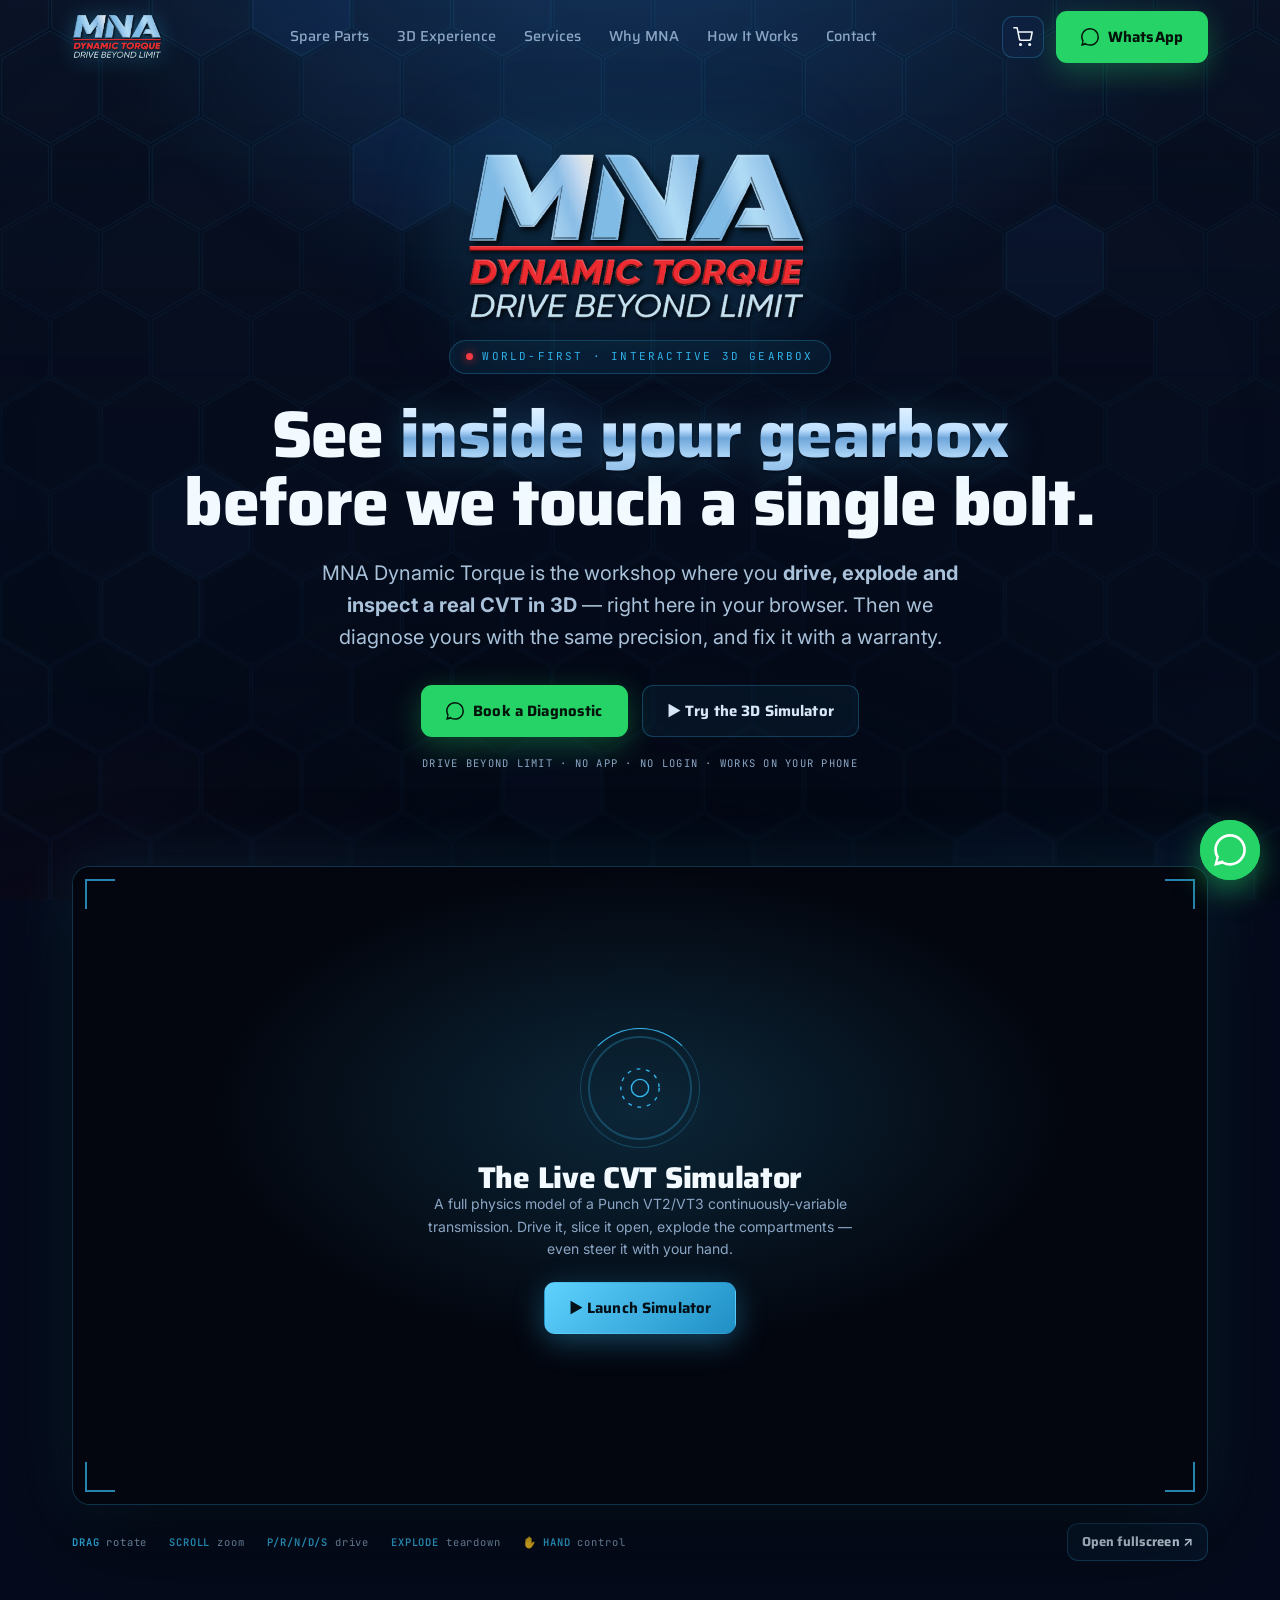
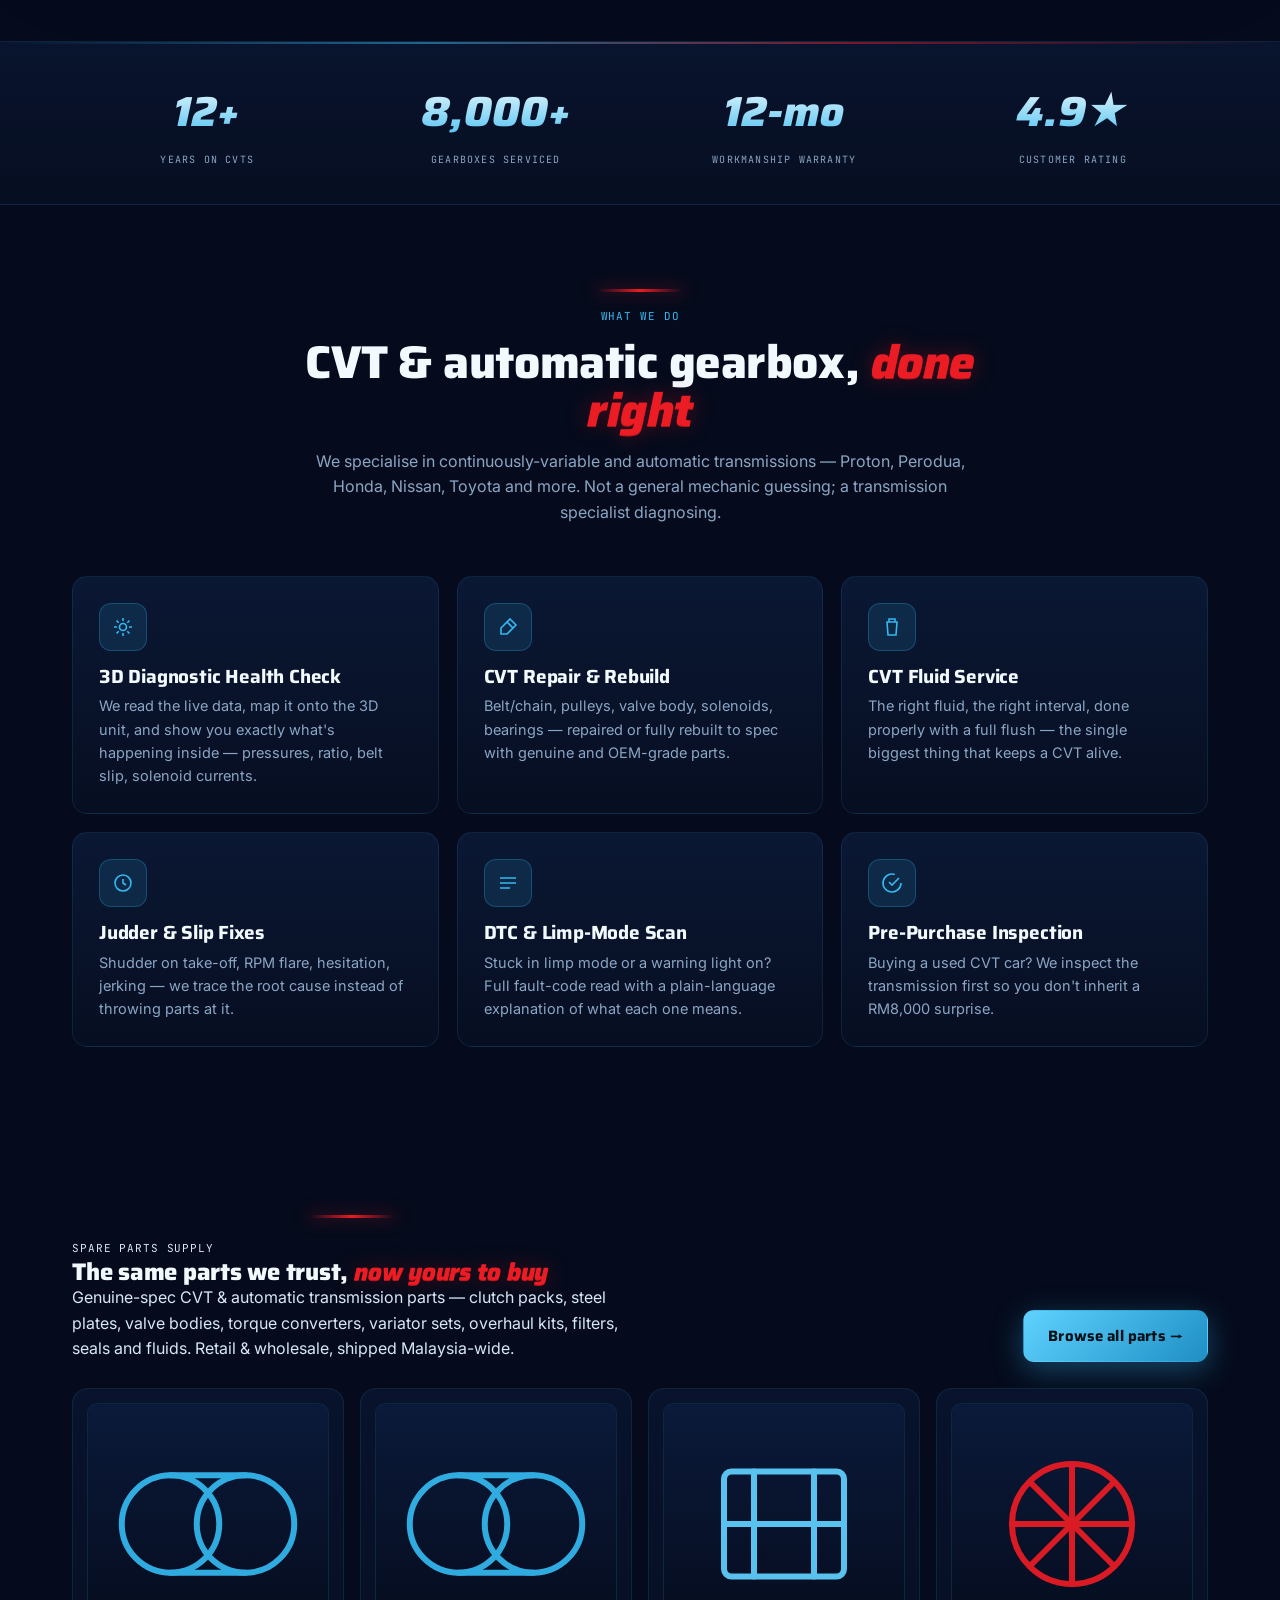
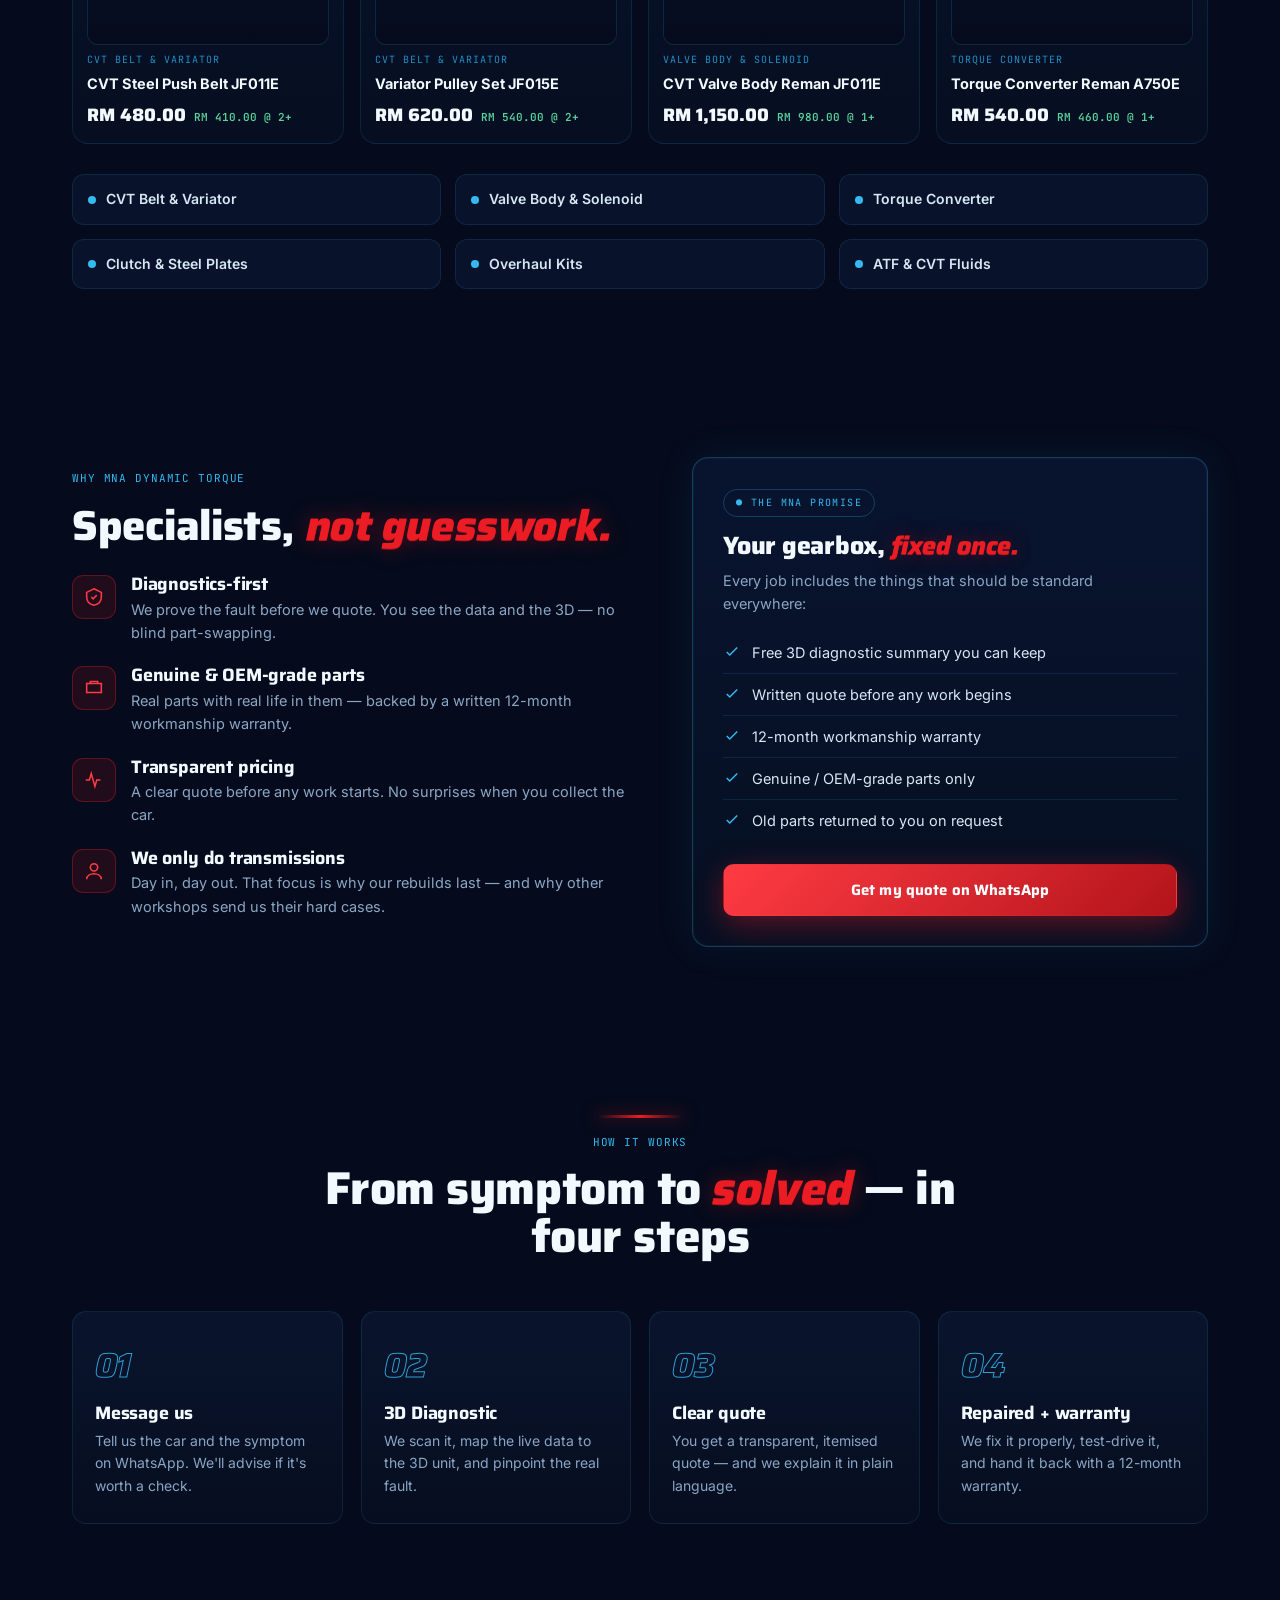
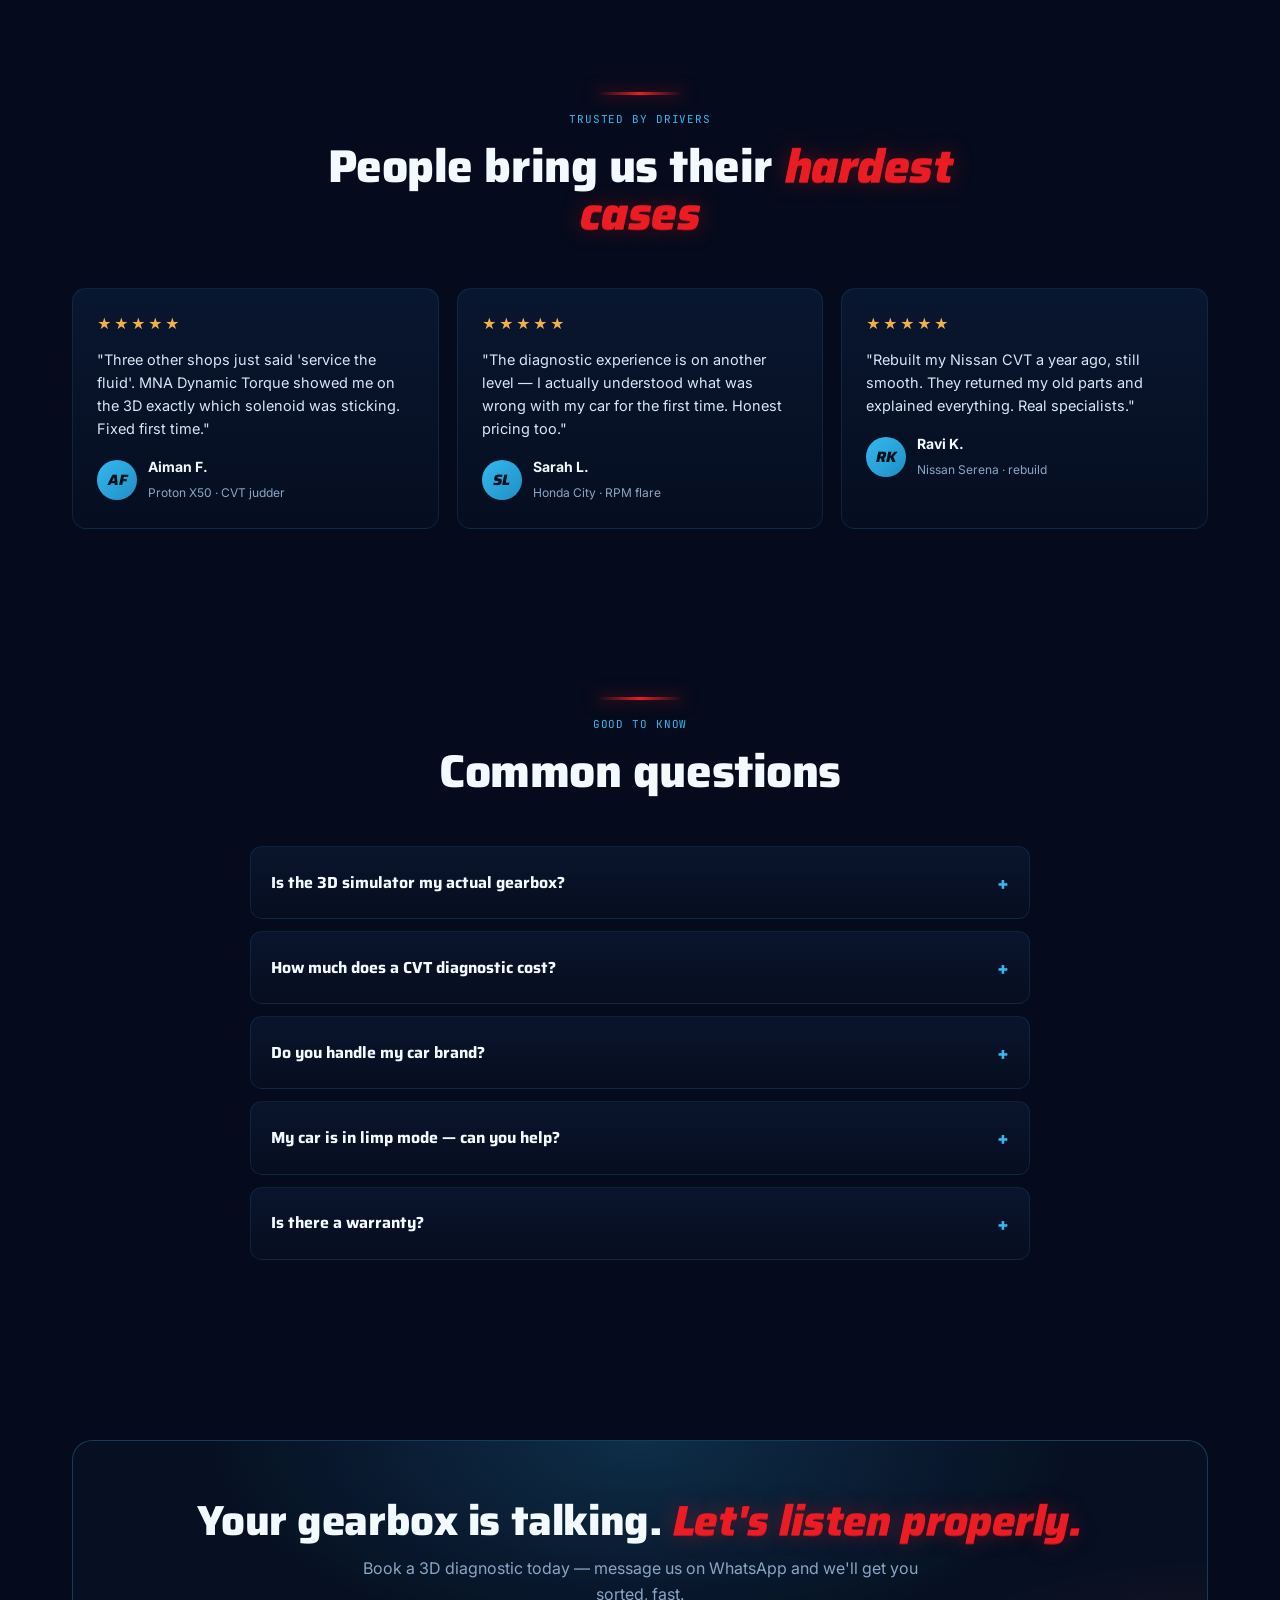
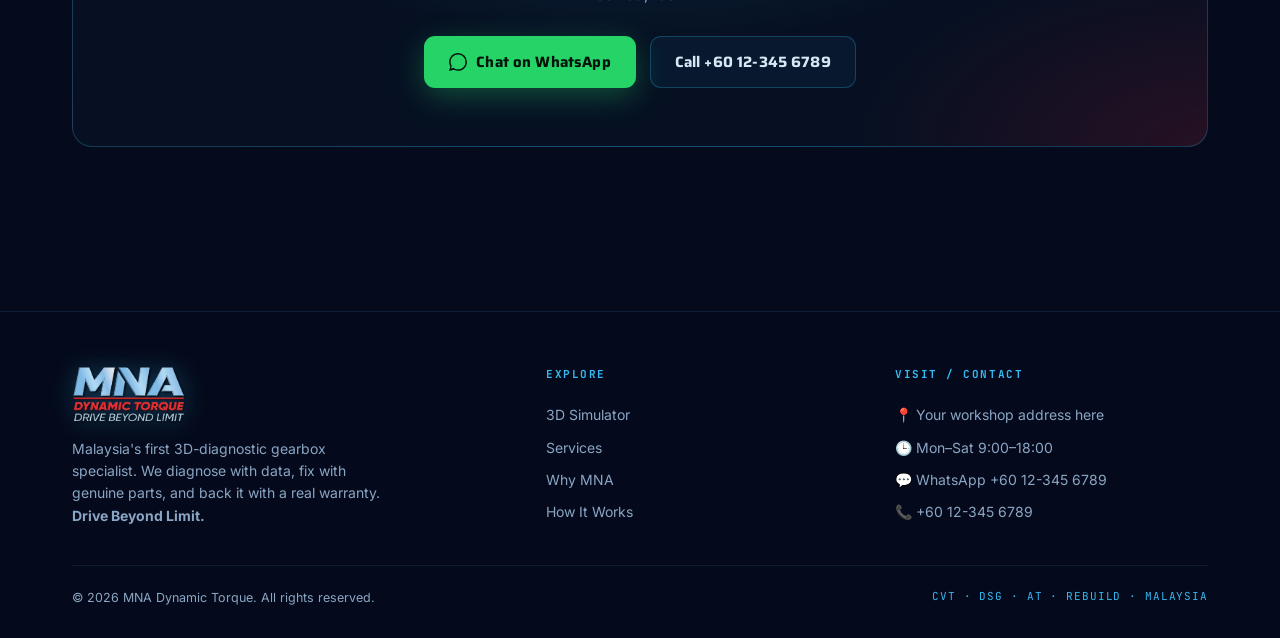
==== commit 796240f2: "Add spare-parts e-commerce storefront Static, no-build storefront integrated into the MNA Dynamic To" ====
--- a/index.html
+++ b/index.html
@@ -309,6 +309,37 @@
   .nav-cta .btn-ghost{display:none}
   .console{aspect-ratio:auto;height:74vh;min-height:380px}
 }
+
+/* ---------- cart icon in nav ---------- */
+.cart-link{position:relative;display:inline-flex;align-items:center;justify-content:center;
+  width:42px;height:42px;border-radius:11px;border:1px solid var(--line);background:rgba(16,36,72,.5);color:var(--white)}
+.cart-link:hover{border-color:var(--cyan)}
+.cart-link svg{width:20px;height:20px;stroke:var(--white);fill:none}
+.cart-badge{position:absolute;top:-7px;right:-7px;min-width:20px;height:20px;padding:0 5px;border-radius:10px;
+  background:var(--red);color:#fff;font-size:11px;font-weight:800;display:none;align-items:center;justify-content:center;
+  font-family:var(--mono);box-shadow:0 0 0 2px var(--navy-900)}
+.cart-badge.show{display:inline-flex}
+
+/* ---------- spare-parts teaser section ---------- */
+.parts-sec{position:relative;z-index:2}
+.parts-head{display:flex;justify-content:space-between;align-items:flex-end;gap:20px;flex-wrap:wrap;margin-bottom:26px}
+.part-strip{display:grid;grid-template-columns:repeat(4,1fr);gap:16px}
+.pcard{display:flex;flex-direction:column;gap:7px;padding:14px;border-radius:16px;
+  border:1px solid var(--line-soft);background:linear-gradient(180deg,rgba(11,26,58,.55),rgba(8,18,38,.55));transition:.18s}
+.pcard:hover{transform:translateY(-3px);border-color:var(--line);box-shadow:0 14px 40px rgba(2,8,20,.5)}
+.pthumb{aspect-ratio:1/1;border-radius:11px;overflow:hidden;background:var(--ink2);border:1px solid var(--line-soft)}
+.pthumb img{width:100%;height:100%;object-fit:cover}
+.pcat{font-family:var(--mono);font-size:10px;letter-spacing:.1em;text-transform:uppercase;color:var(--cyan-deep,#1f8fc4)}
+.pname{font-weight:700;font-size:14.5px;color:var(--white);line-height:1.3}
+.pprice{font-family:var(--head);font-size:18px;font-weight:800;color:var(--white);margin-top:auto;display:flex;align-items:baseline;gap:8px;flex-wrap:wrap}
+.pprice .ws{font-family:var(--mono);font-size:11px;font-weight:600;color:#5ad19a}
+.parts-grid{display:grid;grid-template-columns:repeat(3,1fr);gap:14px;margin-top:30px}
+.parts-grid a{display:flex;align-items:center;gap:10px;padding:13px 15px;border-radius:12px;
+  border:1px solid var(--line-soft);background:rgba(16,36,72,.35);color:var(--text);font-weight:600;font-size:14px;transition:.15s}
+.parts-grid a:hover{border-color:var(--cyan);color:var(--white);background:rgba(16,36,72,.6)}
+.parts-grid a .dot{width:8px;height:8px;border-radius:50%;background:var(--cyan);flex-shrink:0}
+@media(max-width:860px){.part-strip{grid-template-columns:repeat(2,1fr)}.parts-grid{grid-template-columns:repeat(2,1fr)}}
+@media(max-width:480px){.part-strip{grid-template-columns:1fr 1fr}.parts-grid{grid-template-columns:1fr}}
 </style>
 </head>
 <body>
@@ -324,6 +355,7 @@
         <img src="assets/mna-logo.png" alt="MNA Dynamic Torque" />
       </a>
       <div class="nav-links" id="navlinks">
+        <a href="shop.html">Spare Parts</a>
         <a href="#experience">3D Experience</a>
         <a href="#services">Services</a>
         <a href="#why">Why MNA</a>
@@ -331,7 +363,10 @@
         <a href="#contact">Contact</a>
       </div>
       <div class="nav-cta">
-        <a class="btn btn-ghost" href="tel:+60123456789">Call</a>
+        <a class="cart-link" href="cart.html" aria-label="Cart">
+          <svg viewBox="0 0 24 24" fill="none" stroke="currentColor" stroke-width="1.8" stroke-linecap="round" stroke-linejoin="round"><circle cx="9" cy="21" r="1"/><circle cx="20" cy="21" r="1"/><path d="M1 1h4l2.68 13.39a2 2 0 0 0 2 1.61h9.72a2 2 0 0 0 2-1.61L23 6H6"/></svg>
+          <span class="cart-badge" data-cart-badge>0</span>
+        </a>
         <a class="btn btn-wa" href="https://wa.me/60123456789" target="_blank" rel="noopener">
           <svg viewBox="0 0 24 24"><path d="M.057 24l1.687-6.163a11.867 11.867 0 01-1.587-5.945C.16 5.335 5.495 0 12.05 0a11.82 11.82 0 018.413 3.488 11.82 11.82 0 013.48 8.414c-.003 6.557-5.338 11.892-11.893 11.892a11.9 11.9 0 01-5.688-1.448L.057 24zm6.597-3.807c1.676.995 3.276 1.591 5.392 1.592 5.448 0 9.886-4.434 9.889-9.885.002-5.462-4.415-9.89-9.881-9.892-5.452 0-9.887 4.434-9.889 9.884a9.86 9.86 0 001.519 5.262l-.999 3.648 3.969-1.04z"/></svg>
           WhatsApp
@@ -418,6 +453,32 @@
         <h3>DTC & Limp-Mode Scan</h3><p>Stuck in limp mode or a warning light on? Full fault-code read with a plain-language explanation of what each one means.</p></div>
       <div class="card reveal"><div class="ic"><svg viewBox="0 0 24 24"><path d="M9 11l3 3 7-7"/><path d="M21 12a9 9 0 11-6.2-8.5"/></svg></div>
         <h3>Pre-Purchase Inspection</h3><p>Buying a used CVT car? We inspect the transmission first so you don't inherit a RM8,000 surprise.</p></div>
+    </div>
+  </div>
+</section>
+
+<!-- ===================== SPARE PARTS ===================== -->
+<section class="sec parts-sec" id="parts">
+  <div class="wrap">
+    <div class="parts-head reveal">
+      <div>
+        <div class="divider"></div>
+        <span class="mono">Spare parts supply</span>
+        <h2>The same parts we trust, <span class="red-italic">now yours to buy</span></h2>
+        <p style="max-width:560px">Genuine-spec CVT &amp; automatic transmission parts — clutch packs, steel plates, valve bodies, torque converters, variator sets, overhaul kits, filters, seals and fluids. Retail &amp; wholesale, shipped Malaysia-wide.</p>
+      </div>
+      <a class="btn btn-cyan" href="shop.html" style="white-space:nowrap">Browse all parts →</a>
+    </div>
+
+    <div class="part-strip reveal" id="partStrip"><!-- featured parts injected --></div>
+
+    <div class="parts-grid reveal">
+      <a href="shop.html?cat=cvt_belt"><span class="dot"></span>CVT Belt &amp; Variator</a>
+      <a href="shop.html?cat=valve_body"><span class="dot"></span>Valve Body &amp; Solenoid</a>
+      <a href="shop.html?cat=torque_conv"><span class="dot"></span>Torque Converter</a>
+      <a href="shop.html?cat=clutch_plate"><span class="dot"></span>Clutch &amp; Steel Plates</a>
+      <a href="shop.html?cat=overhaul_kit"><span class="dot"></span>Overhaul Kits</a>
+      <a href="shop.html?cat=lubricants"><span class="dot"></span>ATF &amp; CVT Fluids</a>
     </div>
   </div>
 </section>
@@ -627,5 +688,30 @@
   const io = new IntersectionObserver((es) => es.forEach(e => { if (e.isIntersecting){ e.target.classList.add('in'); io.unobserve(e.target);} }), {threshold:.12});
   document.querySelectorAll('.reveal').forEach(el => io.observe(el));
 </script>
+
+<!-- ---------- spare-parts catalogue + cart badge ---------- -->
+<script src="assets/catalog.js"></script>
+<script src="assets/shop.js"></script>
+<script>
+  // Populate the homepage "Featured parts" strip from the live catalogue.
+  (function(){
+    var C = window.MNACatalog, S = window.MNAShop;
+    if (!C) return;
+    var strip = document.getElementById('partStrip');
+    if (strip){
+      var feat = C.featured().slice(0,4);
+      strip.innerHTML = feat.map(function(p){
+        var ws = (p.wholesalePrice && p.minWholesaleQty)
+          ? '<span class="ws">RM '+p.wholesalePrice.toFixed(2)+' @ '+p.minWholesaleQty+'+</span>' : '';
+        return '<a class="pcard" href="product.html?slug='+p.slug+'">'+
+          '<span class="pthumb"><img src="'+C.thumbFor(p)+'" alt="'+p.name+'" loading="lazy"/></span>'+
+          '<span class="pcat">'+(C.categoryInfo(p.category)||{}).name+'</span>'+
+          '<span class="pname">'+p.name+'</span>'+
+          '<span class="pprice">'+C.formatPrice(p.price)+' '+ws+'</span></a>';
+      }).join('');
+    }
+    if (S) S.updateBadge();
+  })();
+</script>
 </body>
 </html>
